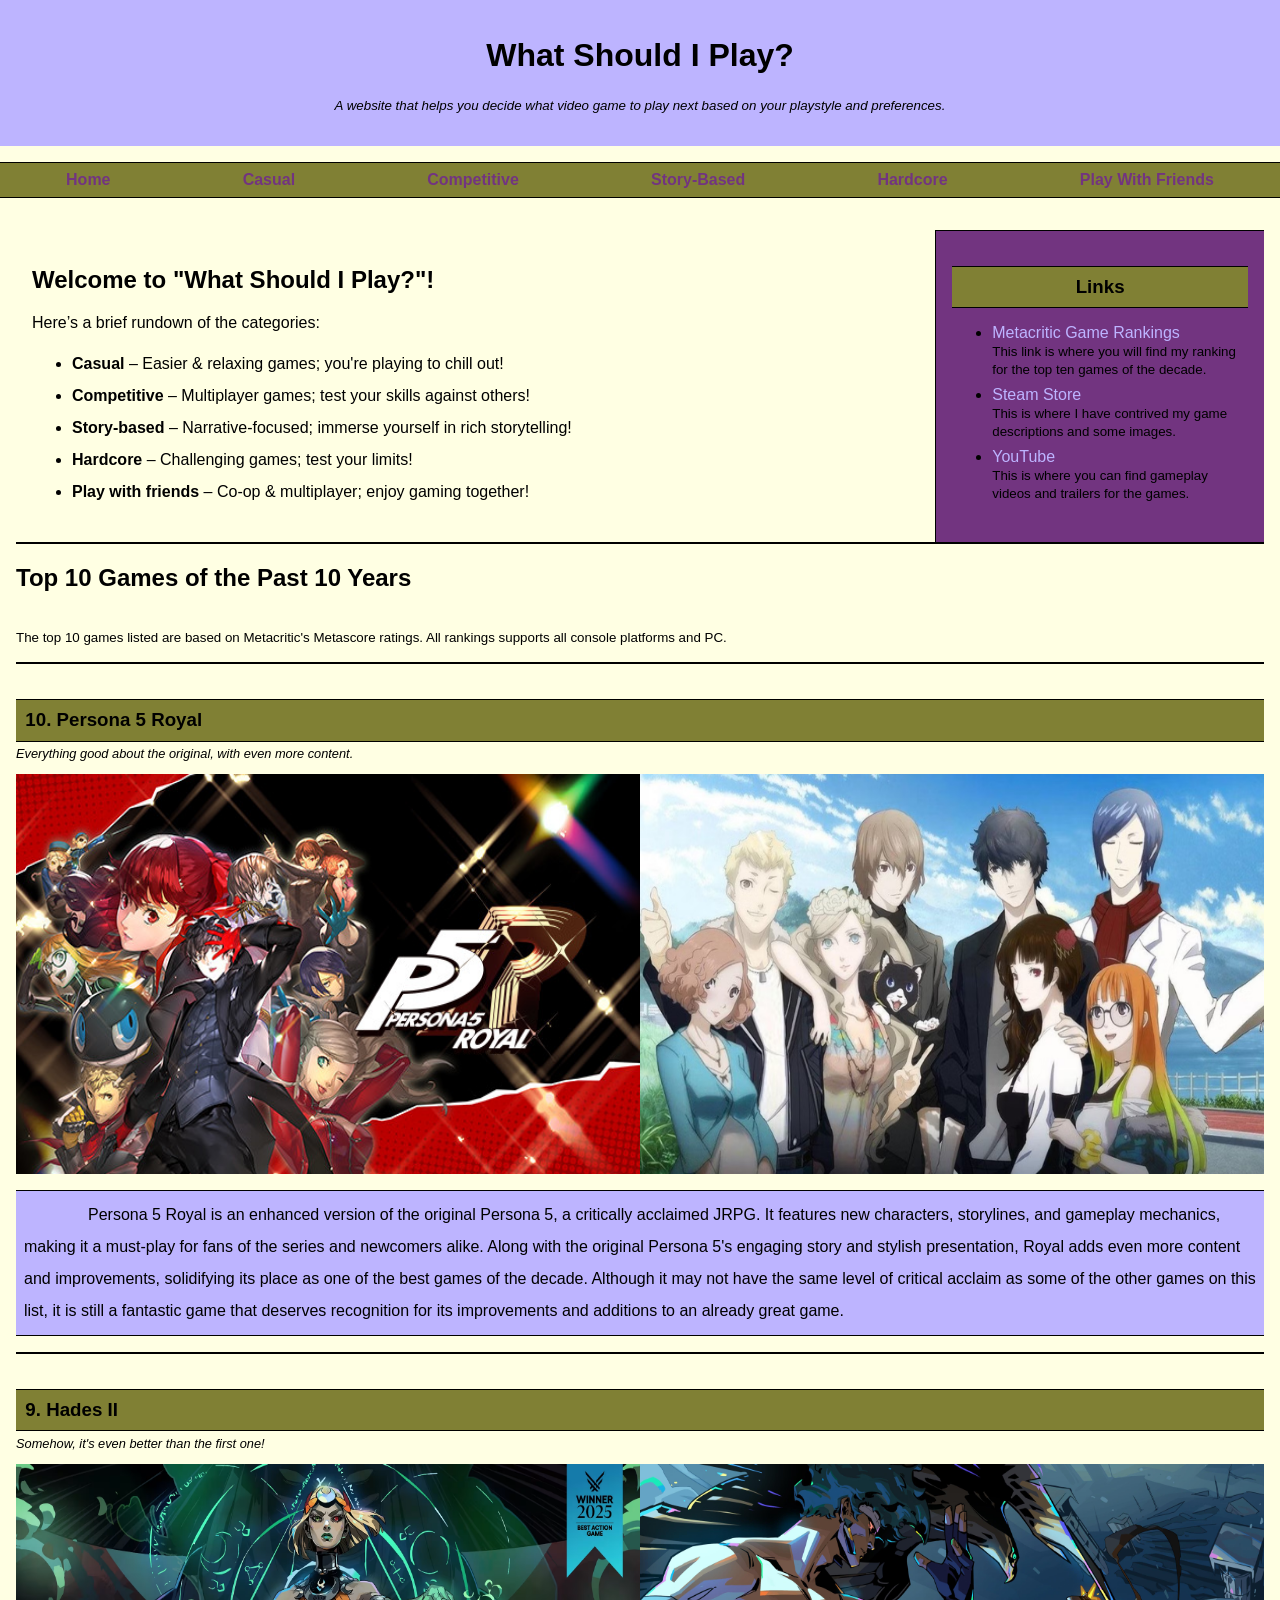
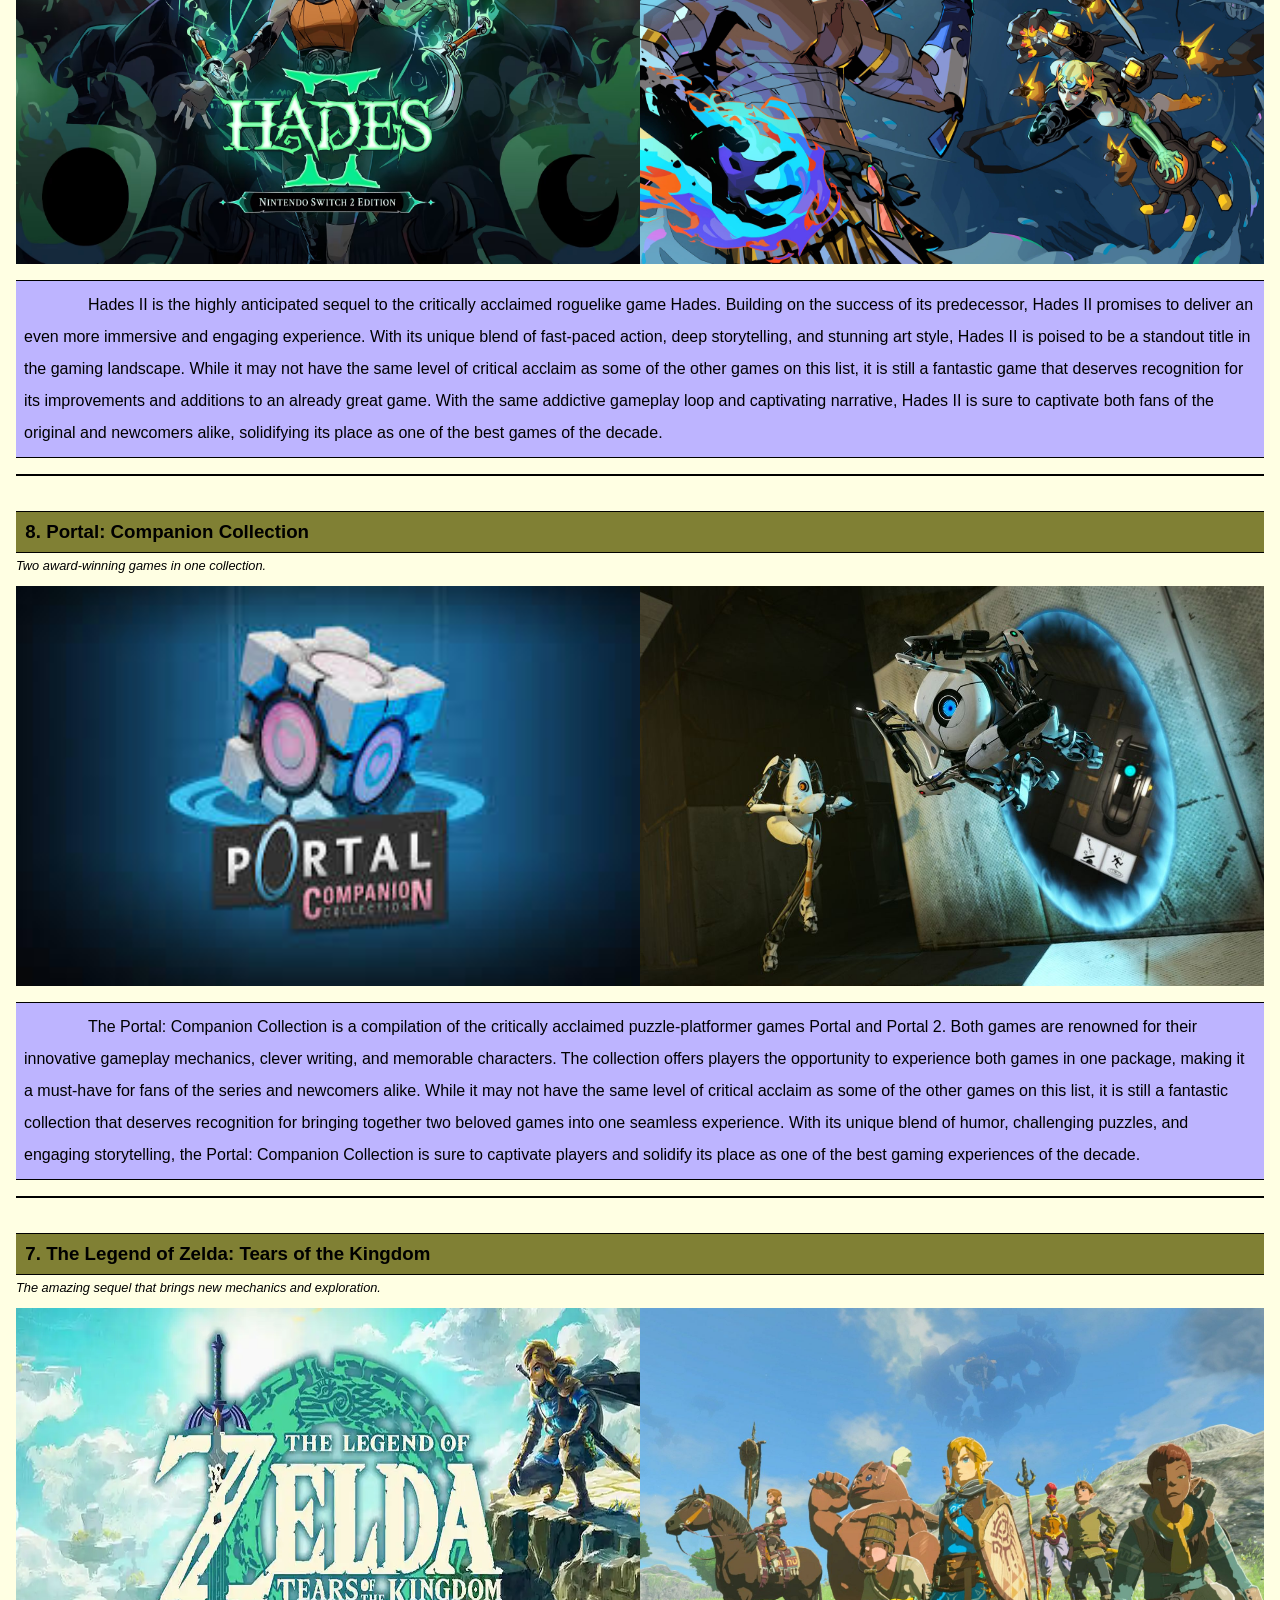
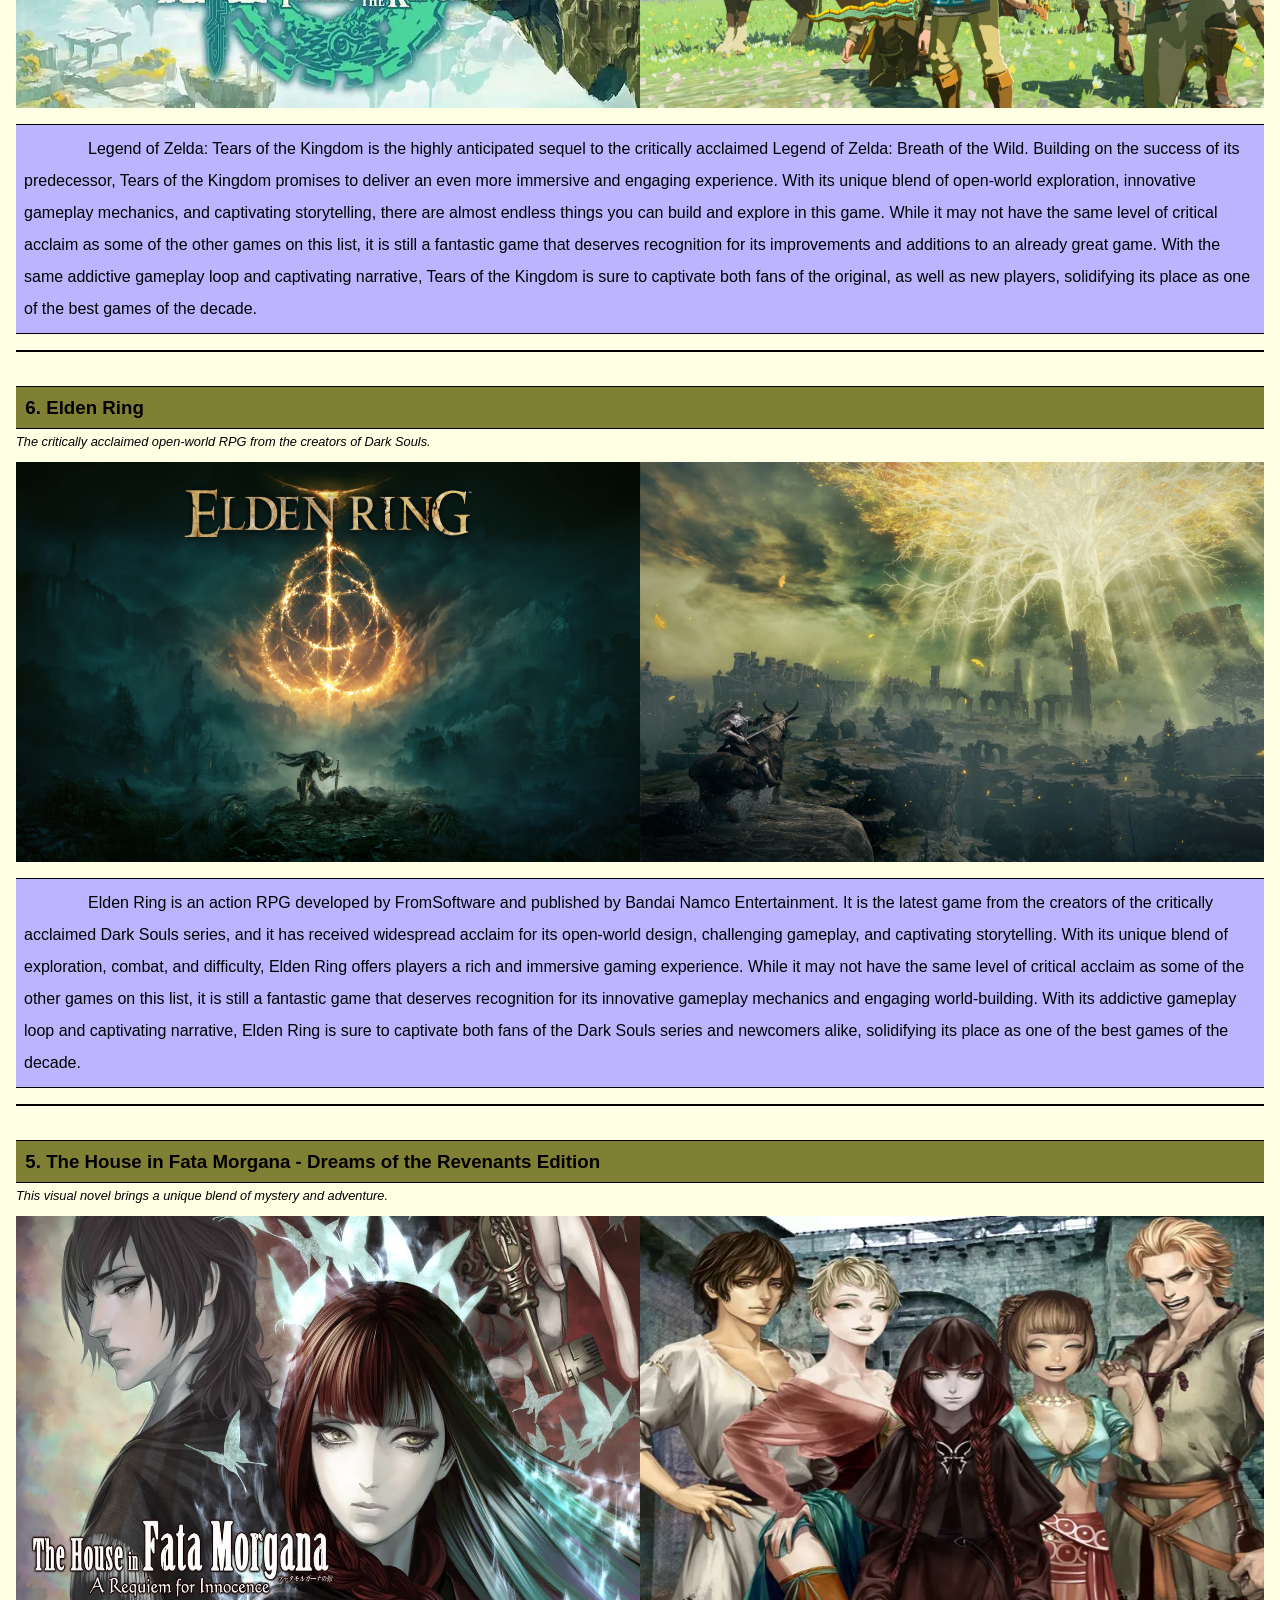
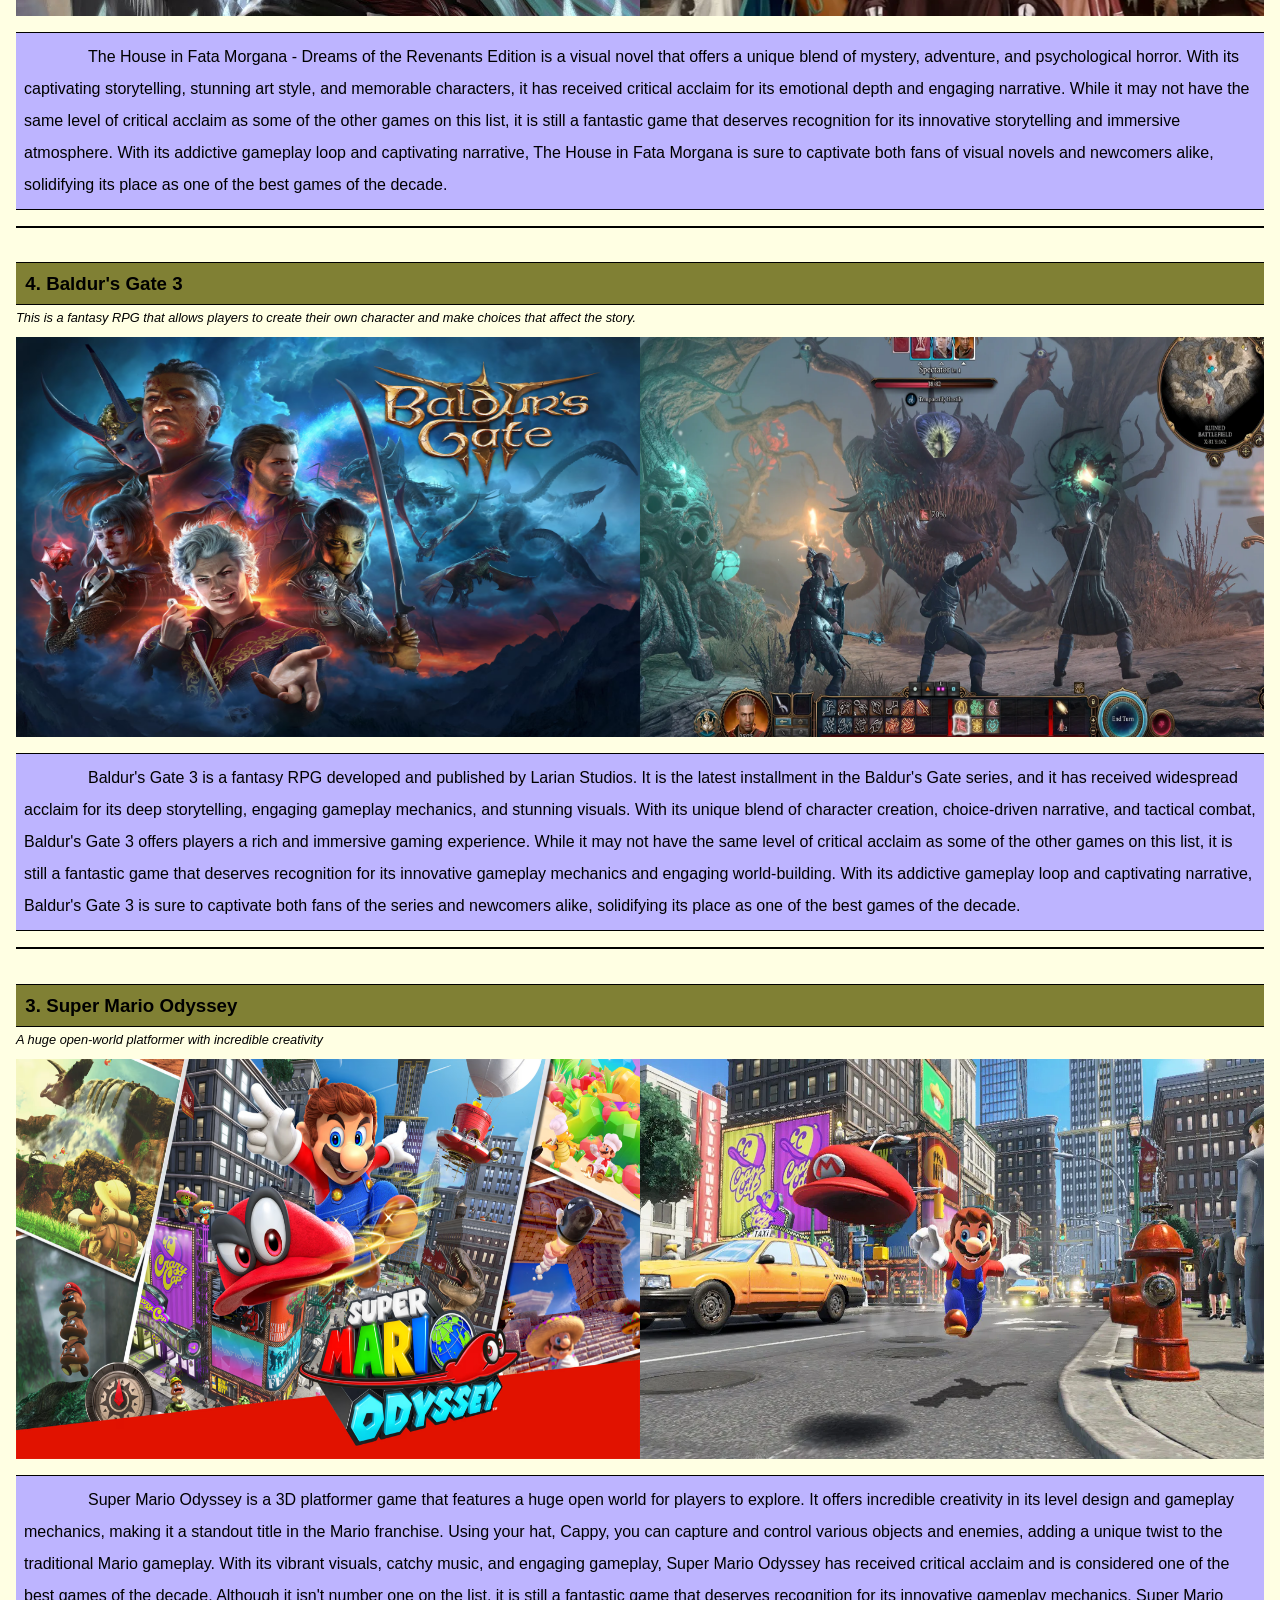
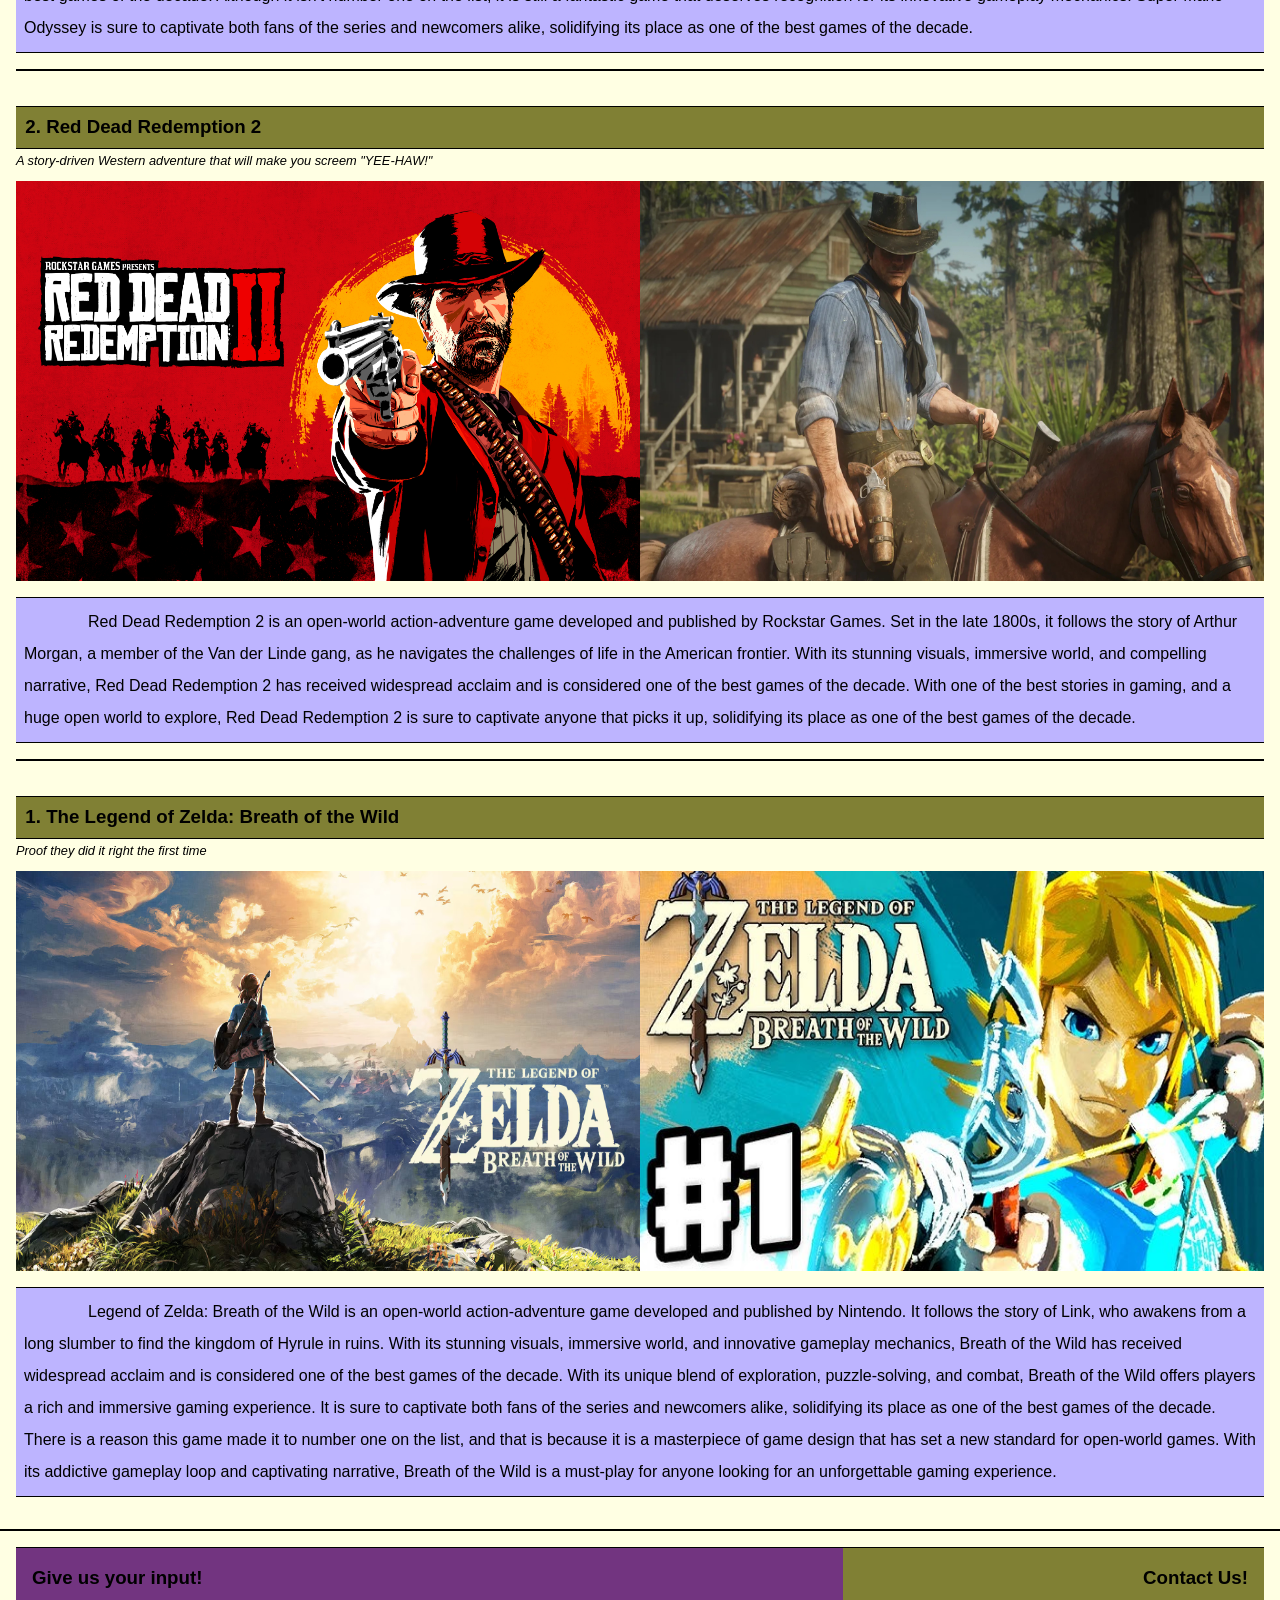
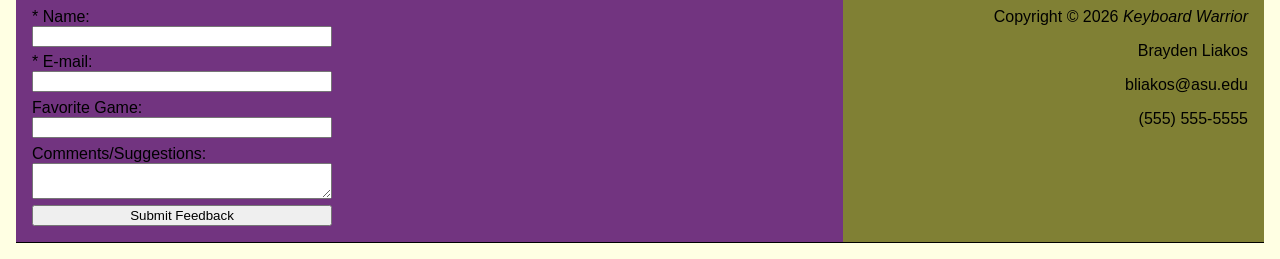
==== bliakos-Project/index.html @ 17a3fbd6 "new repository moving my folders into their own respective repositories" ====
<!doctype html>
<html lang="en">
  <head>
    <meta charset="UTF-8" />
    <title>What Should I Play?</title>
    <link rel="stylesheet" href="styles.css" />
  </head>

  <body>
    <header>
      <h1>What Should I Play?</h1>
      <p>
        <i
          ><small>
            A website that helps you decide what video game to play next based
            on your playstyle and preferences.
          </small></i
        >
      </p>
    </header>

    <nav>
      <ul>
        <li><a href="index.html">Home</a></li>
        <li><a href="casual.html">Casual</a></li>
        <li><a href="competitive.html">Competitive</a></li>
        <li><a href="story-based.html">Story-Based</a></li>
        <li><a href="hardcore.html">Hardcore</a></li>
        <li><a href="playwithfriends.html">Play With Friends</a></li>
      </ul>
    </nav>

    <div class="all">
      <div class="container">
        <!-- MAIN CONTENT -->
        <main>
          <div class="intro">
            <h2>Welcome to "What Should I Play?"!</h2>

            <p>Here’s a brief rundown of the categories:</p>

            <ul>
              <li>
                <strong>Casual</strong> – Easier & relaxing games; you're
                playing to chill out!
              </li>
              <li>
                <strong>Competitive</strong> – Multiplayer games; test your
                skills against others!
              </li>
              <li>
                <strong>Story-based</strong> – Narrative-focused; immerse
                yourself in rich storytelling!
              </li>
              <li>
                <strong>Hardcore</strong> – Challenging games; test your limits!
              </li>
              <li>
                <strong>Play with friends</strong> – Co-op & multiplayer; enjoy
                gaming together!
              </li>
            </ul>
          </div>
        </main>

        <!-- SIDEBAR -->
        <aside>
          <h3>Links</h3>
          <ul>
            <li>
              <a
                href="https://www.metacritic.com/browse/game/?releaseYearMin=2016&releaseYearMax=2026"
                >Metacritic Game Rankings</a
              >
            </li>
            <p>
              <small>
                This link is where you will find my ranking for the top ten
                games of the decade.
              </small>
            </p>
            <li><a href="https://store.steampowered.com">Steam Store</a></li>
            <p>
              <small>
                This is where I have contrived my game descriptions and some
                images.
              </small>
            </p>
            <li><a href="https://www.youtube.com">YouTube</a></li>
            <p>
              <small>
                This is where you can find gameplay videos and trailers for the
                games.
              </small>
            </p>
          </ul>
        </aside>
      </div>

      <div class="container2">
        <h2>Top 10 Games of the Past 10 Years</h2>
        <p>
          <small
            >The top 10 games listed are based on Metacritic's Metascore
            ratings. All rankings supports all console platforms and PC.
          </small>
        </p>

        <div class="game-list">
          <div class="game-card">
            <h3>10. Persona 5 Royal</h3>
            <p class="caption">
              Everything good about the original, with even more content.
            </p>

            <div class="herocontainer">
              <div id="homehero10" class="hero"></div>
              <div id="homehero10-2" class="hero"></div>
            </div>

            <p class="description">
              Persona 5 Royal is an enhanced version of the original Persona 5,
              a critically acclaimed JRPG. It features new characters,
              storylines, and gameplay mechanics, making it a must-play for fans
              of the series and newcomers alike. Along with the original Persona
              5's engaging story and stylish presentation, Royal adds even more
              content and improvements, solidifying its place as one of the best
              games of the decade. Although it may not have the same level of
              critical acclaim as some of the other games on this list, it is
              still a fantastic game that deserves recognition for its
              improvements and additions to an already great game.
            </p>
          </div>

          <div class="game-card">
            <h3>9. Hades II</h3>
            <p class="caption">Somehow, it's even better than the first one!</p>

            <div class="herocontainer">
              <div id="homehero9" class="hero"></div>
              <div id="homehero9-2" class="hero"></div>
            </div>

            <p class="description">
              Hades II is the highly anticipated sequel to the critically
              acclaimed roguelike game Hades. Building on the success of its
              predecessor, Hades II promises to deliver an even more immersive
              and engaging experience. With its unique blend of fast-paced
              action, deep storytelling, and stunning art style, Hades II is
              poised to be a standout title in the gaming landscape. While it
              may not have the same level of critical acclaim as some of the
              other games on this list, it is still a fantastic game that
              deserves recognition for its improvements and additions to an
              already great game. With the same addictive gameplay loop and
              captivating narrative, Hades II is sure to captivate both fans of
              the original and newcomers alike, solidifying its place as one of
              the best games of the decade.
            </p>
          </div>

          <div class="game-card">
            <h3>8. Portal: Companion Collection</h3>
            <p class="caption">Two award-winning games in one collection.</p>

            <div class="herocontainer">
              <div id="homehero8" class="hero"></div>
              <div id="homehero8-2" class="hero"></div>
            </div>

            <p class="description">
              The Portal: Companion Collection is a compilation of the
              critically acclaimed puzzle-platformer games Portal and Portal 2.
              Both games are renowned for their innovative gameplay mechanics,
              clever writing, and memorable characters. The collection offers
              players the opportunity to experience both games in one package,
              making it a must-have for fans of the series and newcomers alike.
              While it may not have the same level of critical acclaim as some
              of the other games on this list, it is still a fantastic
              collection that deserves recognition for bringing together two
              beloved games into one seamless experience. With its unique blend
              of humor, challenging puzzles, and engaging storytelling, the
              Portal: Companion Collection is sure to captivate players and
              solidify its place as one of the best gaming experiences of the
              decade.
            </p>
          </div>

          <div class="game-card">
            <h3>7. The Legend of Zelda: Tears of the Kingdom</h3>
            <p class="caption">
              The amazing sequel that brings new mechanics and exploration.
            </p>

            <div class="herocontainer">
              <div id="homehero7" class="hero"></div>
              <div id="homehero7-2" class="hero"></div>
            </div>

            <p class="description">
              Legend of Zelda: Tears of the Kingdom is the highly anticipated
              sequel to the critically acclaimed Legend of Zelda: Breath of the
              Wild. Building on the success of its predecessor, Tears of the
              Kingdom promises to deliver an even more immersive and engaging
              experience. With its unique blend of open-world exploration,
              innovative gameplay mechanics, and captivating storytelling, there
              are almost endless things you can build and explore in this game.
              While it may not have the same level of critical acclaim as some
              of the other games on this list, it is still a fantastic game that
              deserves recognition for its improvements and additions to an
              already great game. With the same addictive gameplay loop and
              captivating narrative, Tears of the Kingdom is sure to captivate
              both fans of the original, as well as new players, solidifying its
              place as one of the best games of the decade.
            </p>
          </div>

          <div class="game-card">
            <h3>6. Elden Ring</h3>
            <p class="caption">
              The critically acclaimed open-world RPG from the creators of Dark
              Souls.
            </p>

            <div class="herocontainer">
              <div id="homehero6" class="hero"></div>
              <div id="homehero6-2" class="hero"></div>
            </div>

            <p class="description">
              Elden Ring is an action RPG developed by FromSoftware and
              published by Bandai Namco Entertainment. It is the latest game
              from the creators of the critically acclaimed Dark Souls series,
              and it has received widespread acclaim for its open-world design,
              challenging gameplay, and captivating storytelling. With its
              unique blend of exploration, combat, and difficulty, Elden Ring
              offers players a rich and immersive gaming experience. While it
              may not have the same level of critical acclaim as some of the
              other games on this list, it is still a fantastic game that
              deserves recognition for its innovative gameplay mechanics and
              engaging world-building. With its addictive gameplay loop and
              captivating narrative, Elden Ring is sure to captivate both fans
              of the Dark Souls series and newcomers alike, solidifying its
              place as one of the best games of the decade.
            </p>
          </div>

          <div class="game-card">
            <h3>
              5. The House in Fata Morgana - Dreams of the Revenants Edition
            </h3>
            <p class="caption">
              This visual novel brings a unique blend of mystery and adventure.
            </p>

            <div class="herocontainer">
              <div id="homehero5" class="hero"></div>
              <div id="homehero5-2" class="hero"></div>
            </div>

            <p class="description">
              The House in Fata Morgana - Dreams of the Revenants Edition is a
              visual novel that offers a unique blend of mystery, adventure, and
              psychological horror. With its captivating storytelling, stunning
              art style, and memorable characters, it has received critical
              acclaim for its emotional depth and engaging narrative. While it
              may not have the same level of critical acclaim as some of the
              other games on this list, it is still a fantastic game that
              deserves recognition for its innovative storytelling and immersive
              atmosphere. With its addictive gameplay loop and captivating
              narrative, The House in Fata Morgana is sure to captivate both
              fans of visual novels and newcomers alike, solidifying its place
              as one of the best games of the decade.
            </p>
          </div>

          <div class="game-card">
            <h3>4. Baldur's Gate 3</h3>
            <p class="caption">
              This is a fantasy RPG that allows players to create their own
              character and make choices that affect the story.
            </p>

            <div class="herocontainer">
              <div id="homehero4" class="hero"></div>
              <div id="homehero4-2" class="hero"></div>
            </div>

            <p class="description">
              Baldur's Gate 3 is a fantasy RPG developed and published by Larian
              Studios. It is the latest installment in the Baldur's Gate series,
              and it has received widespread acclaim for its deep storytelling,
              engaging gameplay mechanics, and stunning visuals. With its unique
              blend of character creation, choice-driven narrative, and tactical
              combat, Baldur's Gate 3 offers players a rich and immersive gaming
              experience. While it may not have the same level of critical
              acclaim as some of the other games on this list, it is still a
              fantastic game that deserves recognition for its innovative
              gameplay mechanics and engaging world-building. With its addictive
              gameplay loop and captivating narrative, Baldur's Gate 3 is sure
              to captivate both fans of the series and newcomers alike,
              solidifying its place as one of the best games of the decade.
            </p>
          </div>

          <div class="game-card">
            <h3>3. Super Mario Odyssey</h3>
            <p class="caption">
              A huge open-world platformer with incredible creativity
            </p>

            <div class="herocontainer">
              <div id="homehero3" class="hero"></div>
              <div id="homehero3-2" class="hero"></div>
            </div>

            <p class="description">
              Super Mario Odyssey is a 3D platformer game that features a huge
              open world for players to explore. It offers incredible creativity
              in its level design and gameplay mechanics, making it a standout
              title in the Mario franchise. Using your hat, Cappy, you can
              capture and control various objects and enemies, adding a unique
              twist to the traditional Mario gameplay. With its vibrant visuals,
              catchy music, and engaging gameplay, Super Mario Odyssey has
              received critical acclaim and is considered one of the best games
              of the decade. Although it isn't number one on the list, it is
              still a fantastic game that deserves recognition for its
              innovative gameplay mechanics. Super Mario Odyssey is sure to
              captivate both fans of the series and newcomers alike, solidifying
              its place as one of the best games of the decade.
            </p>
          </div>

          <div class="game-card">
            <h3>2. Red Dead Redemption 2</h3>
            <p class="caption">
              A story-driven Western adventure that will make you screem
              "YEE-HAW!"
            </p>

            <div class="herocontainer">
              <div id="homehero2" class="hero"></div>
              <div id="homehero2-2" class="hero"></div>
            </div>

            <p class="description">
              Red Dead Redemption 2 is an open-world action-adventure game
              developed and published by Rockstar Games. Set in the late 1800s,
              it follows the story of Arthur Morgan, a member of the Van der
              Linde gang, as he navigates the challenges of life in the American
              frontier. With its stunning visuals, immersive world, and
              compelling narrative, Red Dead Redemption 2 has received
              widespread acclaim and is considered one of the best games of the
              decade. With one of the best stories in gaming, and a huge open
              world to explore, Red Dead Redemption 2 is sure to captivate
              anyone that picks it up, solidifying its place as one of the best
              games of the decade.
            </p>
          </div>

          <div class="game-card">
            <h3>1. The Legend of Zelda: Breath of the Wild</h3>
            <p class="caption">Proof they did it right the first time</p>

            <div class="herocontainer">
              <div id="homehero1" class="hero"></div>
              <div id="homehero1-2" class="hero"></div>
            </div>

            <p class="description">
              Legend of Zelda: Breath of the Wild is an open-world
              action-adventure game developed and published by Nintendo. It
              follows the story of Link, who awakens from a long slumber to find
              the kingdom of Hyrule in ruins. With its stunning visuals,
              immersive world, and innovative gameplay mechanics, Breath of the
              Wild has received widespread acclaim and is considered one of the
              best games of the decade. With its unique blend of exploration,
              puzzle-solving, and combat, Breath of the Wild offers players a
              rich and immersive gaming experience. It is sure to captivate both
              fans of the series and newcomers alike, solidifying its place as
              one of the best games of the decade. There is a reason this game
              made it to number one on the list, and that is because it is a
              masterpiece of game design that has set a new standard for
              open-world games. With its addictive gameplay loop and captivating
              narrative, Breath of the Wild is a must-play for anyone looking
              for an unforgettable gaming experience.
            </p>
          </div>
        </div>
      </div>
    </div>

    <footer>
      <div class="footer-container">
        <!-- LEFT: FORM -->
        <div class="footer-form">
          <h3>Give us your input!</h3>

          <form>
            <label for="name">* Name:</label>
            <input type="text" id="name" required />

            <label for="email">* E-mail:</label>
            <input type="email" id="email" />

            <label for="favorite">Favorite Game:</label>
            <input type="text" id="favorite" />

            <label for="comments">Comments/Suggestions:</label>
            <textarea id="comments"></textarea>

            <button type="submit">Submit Feedback</button>
          </form>
        </div>

        <!-- RIGHT: CONTACT -->
        <div class="footer-contact">
          <h3>Contact Us!</h3>
          <p>Copyright © 2026 <i>Keyboard Warrior</i></p>
          <p>Brayden Liakos</p>
          <p>bliakos@asu.edu</p>
          <p>(555) 555-5555</p>
        </div>
      </div>
    </footer>
  </body>
</html>
---- bliakos-Project/styles.css ----
body {
  font-family: Arial, sans-serif;
  margin: 0;
  background-color: #ffffe3;
}

/* HEADER */
header {
  padding: 1em;
  text-align: center;
  background-color: #bdb4ff;
}

.all {
  padding: 1em;
}

.all h3 {
  background-color: #808034;
  padding: 0.5em;
  margin-bottom: 0.25em;
  border-top: 1px solid black;
  border-bottom: 1px solid black;
}

.intro ul {
  line-height: 2;
}

.description {
  background-color: #bdb4ff;
  padding: 0.5em;
  border-top: 1px solid black;
  border-bottom: 1px solid black;
  line-height: 2;
  text-indent: 4em;
}

.caption {
  font-style: italic;
  margin: 0;
  font-size: 0.8em;
  padding-bottom: 1em;
}

/* NAV BAR */
nav ul {
  display: flex;
  justify-content: space-around;
  list-style: none;
  padding: 0;
  border-top: 1px solid black;
  border-bottom: 1px solid black;
  background-color: #808034;
}

nav {
  font-weight: bold;
}

nav a {
  text-decoration: none;
}

nav li {
  padding: 0.5em;
}

nav a:link {
  color: #723480;
}

nav a:visited {
  color: #bdb4ff;
}

nav a:hover {
  color: #ffffe3;
}

/* MAIN LAYOUT */
.container {
  display: flex;
  align-items: flex-start;
}

.container2 {
  display: flex;
  flex-direction: column;
  border-top: 2px solid black;
}

/* MAIN CONTENT */
main {
  flex: 3;
  padding: 1em;
}

/* SIDEBAR */
aside {
  flex: 1;
  padding: 1em;
  border-left: 1px solid black;
  border-top: 1px solid black;
  background-color: #723480;
}

aside h3 {
  text-align: center;
}

aside p {
  margin: 0;
  padding-bottom: 0.5em;
}

aside a {
  text-decoration: none;
}

aside a:link,
aside a:visited {
  color: #bdb4ff;
}

aside a:hover {
  color: #808034;
}

/* GAME CARD */
.game-card {
  border-top: 2px solid black;
  padding-top: 1em;
}

.media {
  background-color: #723480;
  height: 400px;
  border: 1px solid black;
  margin: 1em 0;
  display: flex;
  background-size: 100% 100%;
  background-repeat: no-repeat;
}

.herocontainer {
  display: flex;
}

#homehero1 {
  background-image: url(BotW.jpg);
  height: 400px;
  background-size: 100% 100%;
  flex: 1;
  background-repeat: no-repeat;
}

#homehero1-2 {
  background-image: url(BotW2.jpg);
  height: 400px;
  background-size: 100% 100%;
    flex: 1;
  background-repeat: no-repeat;
}

#homehero2 {
  background-image: url(rdr2.jpg);
  height: 400px;
  background-size: 100% 100%;
  flex: 1;
  background-repeat: no-repeat;
}

#homehero2-2 {
  background-image: url(rdr22.jpg);
  height: 400px;
  background-size: 100% 100%;
  flex: 1;
  background-repeat: no-repeat;
}

#homehero3 {
  background-image: url(odyssey.jpg);
  height: 400px;
  background-size: 100% 100%;
  flex: 1;
  background-repeat: no-repeat;
}

#homehero3-2 {
  background-image: url(odyssey2.jpg);
  height: 400px;
  background-size: 100% 100%;
  flex: 1;
  background-repeat: no-repeat;
}

#homehero4 {
  background-image: url(baldursgate.jpg);
  height: 400px;
  background-size: 100% 100%;
  flex: 1;
  background-repeat: no-repeat;
}

#homehero4-2 {
  background-image: url(baldursgate2.jpg);
  height: 400px;
  background-size: 100% 100%;
  flex: 1;
  background-repeat: no-repeat;
}

#homehero5 {
  background-image: url(fatamorgana.jpg);
  height: 400px;
  background-size: 100% 100%;
  flex: 1;
  background-repeat: no-repeat;
}

#homehero5-2 {
  background-image: url(fatamorgana2.jpg);
  height: 400px;
  background-size: 100% 100%;
  flex: 1;
  background-repeat: no-repeat;
}

#homehero6 {
  background-image: url(eldenring.jpg);
  height: 400px;
  background-size: 100% 100%;
  flex: 1;
  background-repeat: no-repeat;
}

#homehero6-2 {
  background-image: url(eldenring2.jpg);
  height: 400px;
  background-size: 100% 100%;
  flex: 1;
  background-repeat: no-repeat;
}

#homehero7 {
  background-image: url(tears.jpg);
  height: 400px;
  background-size: 100% 100%;
  flex: 1;
  background-repeat: no-repeat;
}

#homehero7-2 {
  background-image: url(tears2.jpg);
  height: 400px;
  background-size: 100% 100%;
  flex: 1;
  background-repeat: no-repeat;
}

#homehero8 {
  background-image: url(portal.jpg);
  height: 400px;
  background-size: 100% 100%;
  flex: 1;
  background-repeat: no-repeat;
}

#homehero8-2 {
  background-image: url(portal2.jpg);
  height: 400px;
  background-size: 100% 100%;
  flex: 1;
  background-repeat: no-repeat;
}

#homehero9 {
  background-image: url(hades2.jpg);
  height: 400px;
  background-size: 100% 100%;
  flex: 1;
  background-repeat: no-repeat;
}

#homehero9-2 {
  background-image: url(hades22.jpg);
  height: 400px;
  background-size: 100% 100%;
  flex: 1;
  background-repeat: no-repeat;
}

#homehero10 {
  background-image: url(p5r.jpg);
  height: 400px;
  background-size: 100% 100%;
  flex: 1;
  background-repeat: no-repeat;
}

#homehero10-2 {
  background-image: url(p5r2.jpg);
  height: 400px;
  background-size: 100% 100%;
  flex: 1;
  background-repeat: no-repeat;
}

/* FORM */
.feedback {
  border-top: 2px solid black;
  padding: 1em;
}

form {
  display: flex;
  flex-direction: column;
  max-width: 400px;
}

input,
textarea {
  margin-bottom: 0.5em;
}

/* FOOTER */
footer {
  border-top: 2px solid black;
  padding: 1em;
}

/* side-by-side layout */
.footer-container {
  display: flex;
  justify-content: space-between;
  gap: 0;
  border-top: 1px solid black;
  border-bottom: 1px solid black;
}

/* form side */
.footer-form {
  flex: 2;
  background-color: #723480;
  padding-left: 1em;
  padding-bottom: 1em;
}

.footer-form form {
  display: flex;
  flex-direction: column;
  max-width: 300px;
}

/* contact side */
.footer-contact {
  flex: 1;
  text-align: right;
  background-color: #808034;
  padding-right: 1em;
}

/* spacing */
input,
textarea {
  margin-bottom: 0.5em;
}
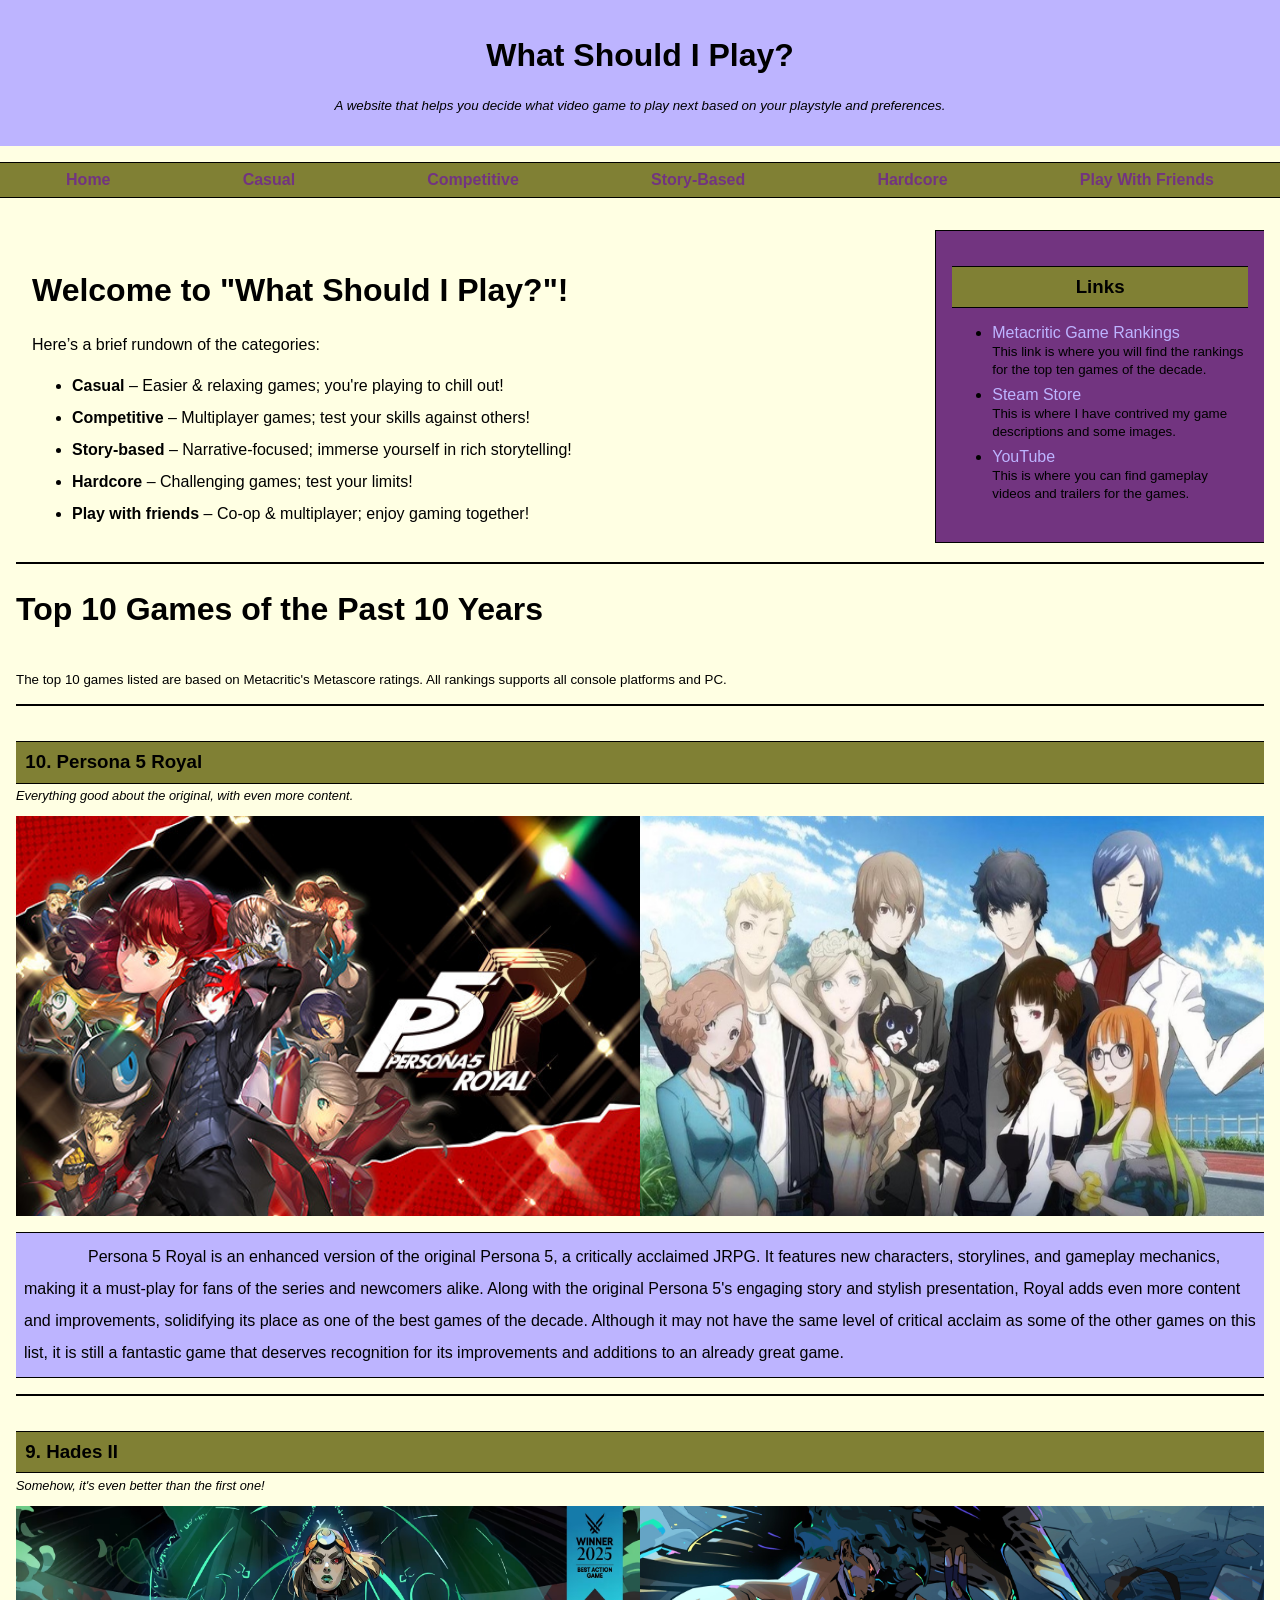
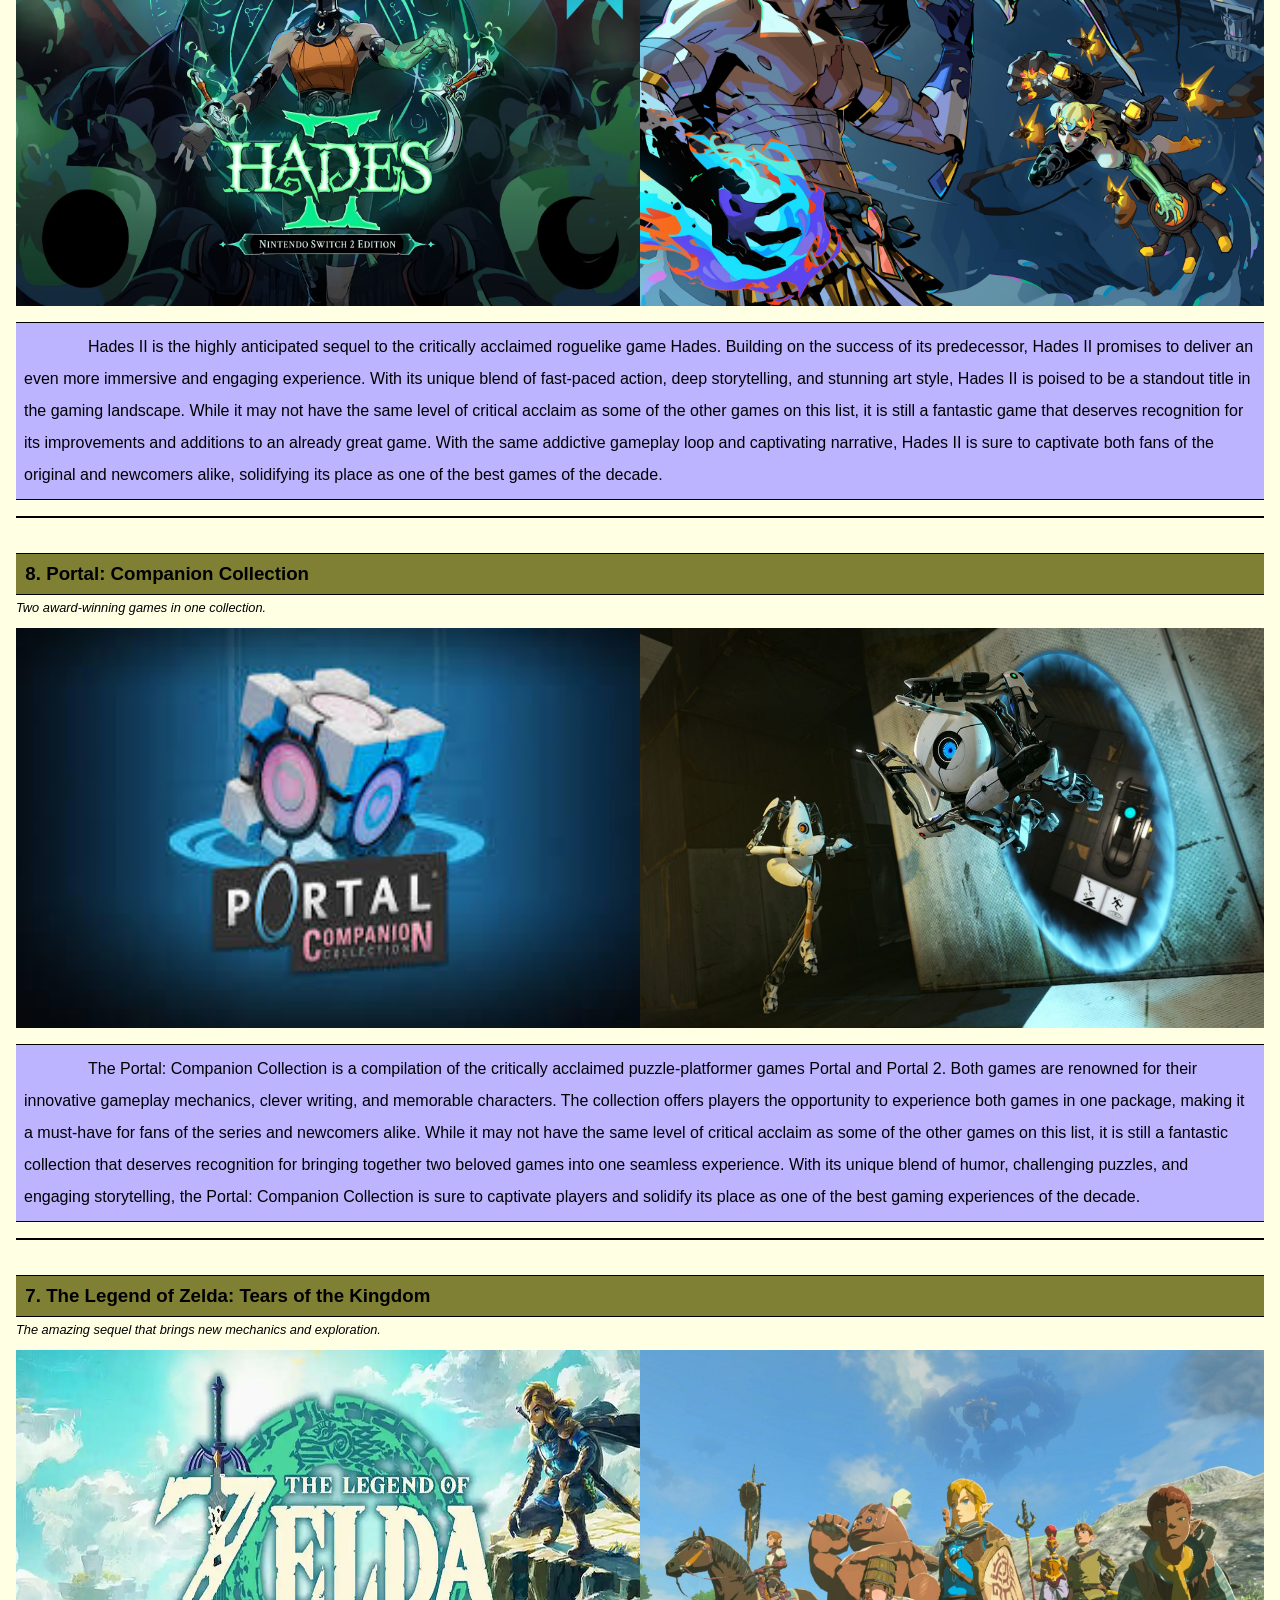
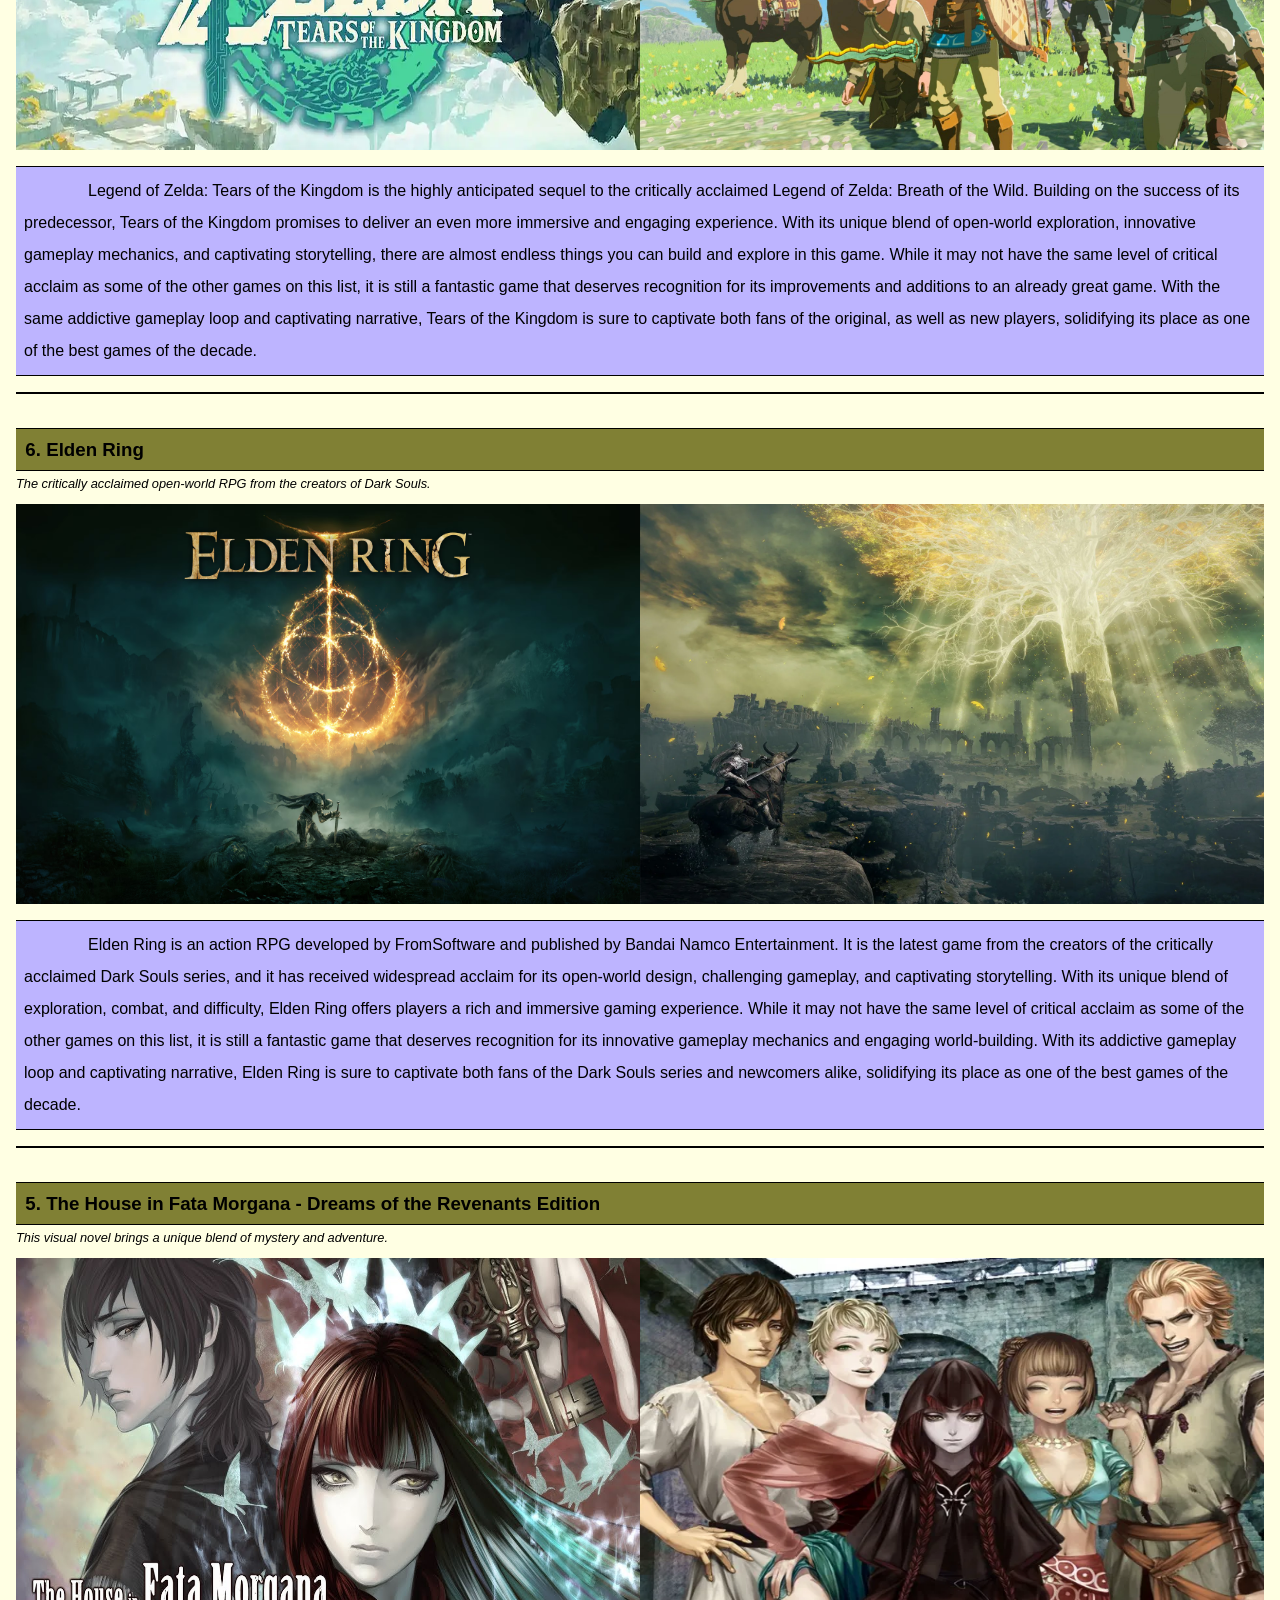
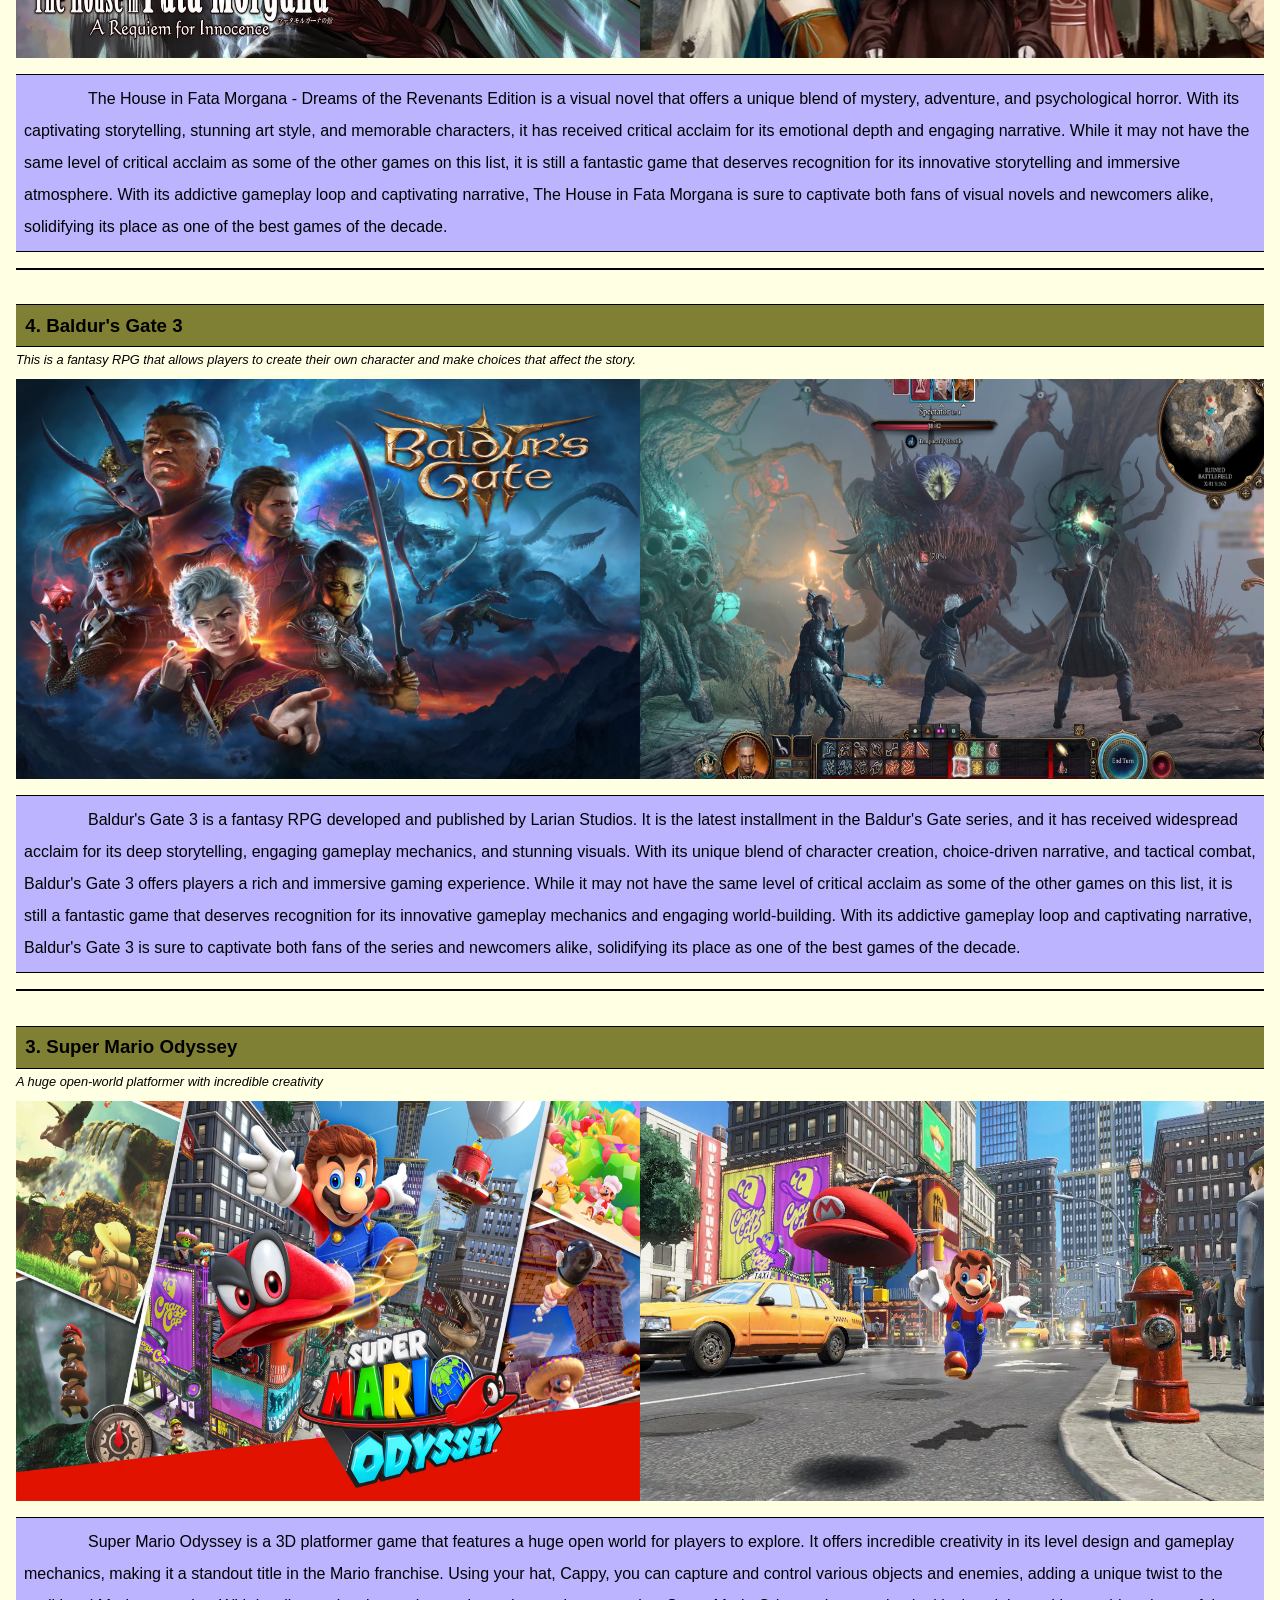
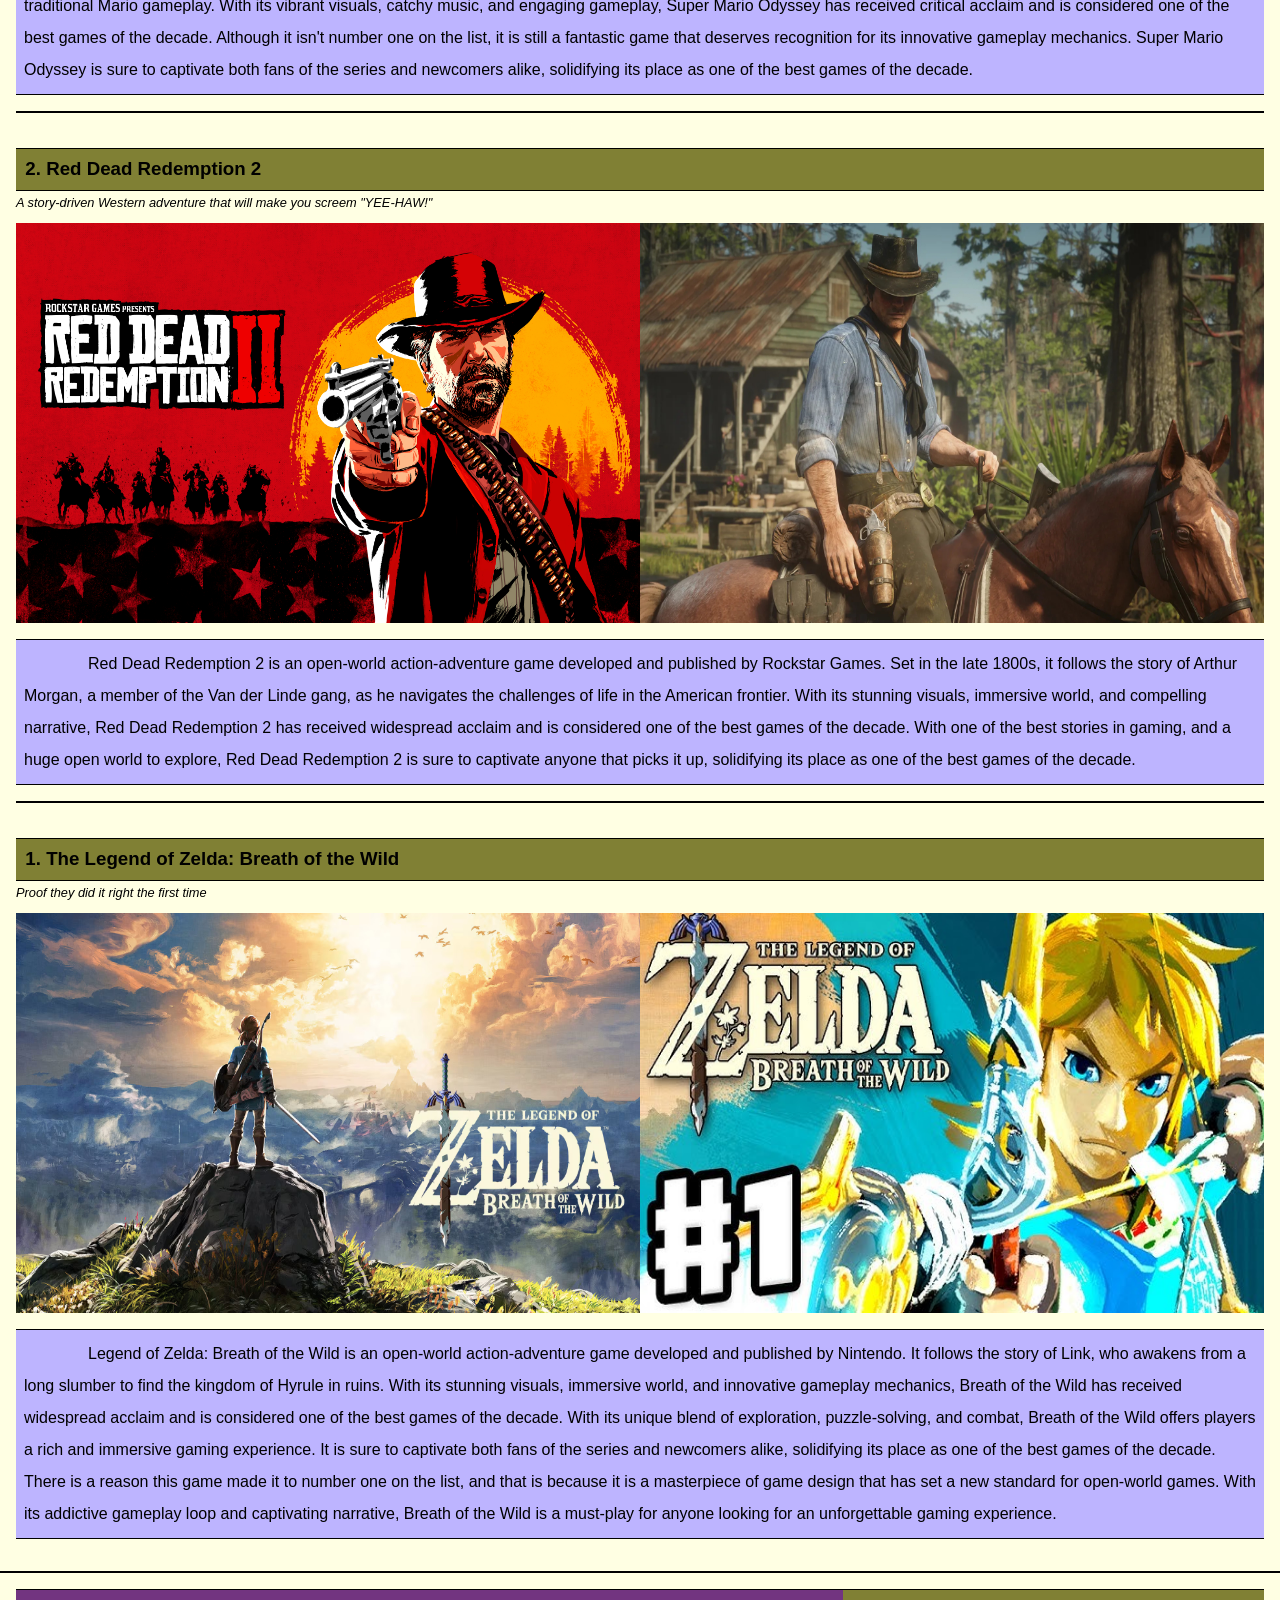
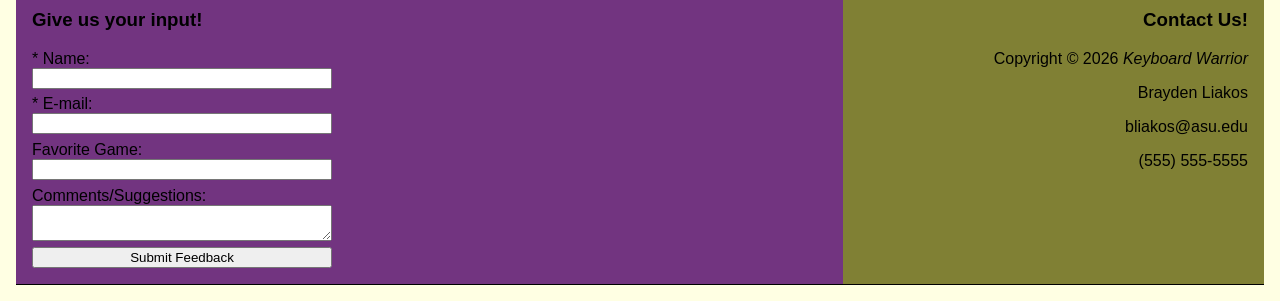
==== commit a1fab041: "wording" ====
--- a/bliakos-Project/index.html
+++ b/bliakos-Project/index.html
@@ -75,7 +75,7 @@
             </li>
             <p>
               <small>
-                This link is where you will find my ranking for the top ten
+                This link is where you will find the rankings for the top ten
                 games of the decade.
               </small>
             </p>
--- a/bliakos-Project/styles.css
+++ b/bliakos-Project/styles.css
@@ -21,6 +21,19 @@
   margin-bottom: 0.25em;
   border-top: 1px solid black;
   border-bottom: 1px solid black;
+}
+
+h2 {
+  font-size: 2em;
+}
+
+.casualintro p,
+.compintro p,
+.storyintro p,
+.hardcoreintro p,
+.friendsintro p {
+  line-height: 2;
+  text-indent: 4em;
 }
 
 .intro ul {
@@ -102,6 +115,7 @@
   padding: 1em;
   border-left: 1px solid black;
   border-top: 1px solid black;
+  border-bottom: 1px solid black;
   background-color: #723480;
 }
 
@@ -159,7 +173,7 @@
   background-image: url(BotW2.jpg);
   height: 400px;
   background-size: 100% 100%;
-    flex: 1;
+  flex: 1;
   background-repeat: no-repeat;
 }
 
@@ -301,6 +315,326 @@
 
 #homehero10-2 {
   background-image: url(p5r2.jpg);
+  height: 400px;
+  background-size: 100% 100%;
+  flex: 1;
+  background-repeat: no-repeat;
+}
+
+#casualhero1 {
+  background-image: url();
+  height: 400px;
+  background-size: 100% 100%;
+  flex: 1;
+  background-repeat: no-repeat;
+}
+
+#casualhero1-2 {
+  background-image: url();
+  height: 400px;
+  background-size: 100% 100%;
+  flex: 1;
+  background-repeat: no-repeat;
+}
+
+#casualhero2 {
+  background-image: url();
+  height: 400px;
+  background-size: 100% 100%;
+  flex: 1;
+  background-repeat: no-repeat;
+}
+
+#casualhero2-2 {
+  background-image: url();
+  height: 400px;
+  background-size: 100% 100%;
+  flex: 1;
+  background-repeat: no-repeat;
+}
+
+#casualhero3 {
+  background-image: url();
+  height: 400px;
+  background-size: 100% 100%;
+  flex: 1;
+  background-repeat: no-repeat;
+}
+
+#casualhero3-2 {
+  background-image: url();
+  height: 400px;
+  background-size: 100% 100%;
+  flex: 1;
+  background-repeat: no-repeat;
+}
+
+#casualhero4 {
+  background-image: url();
+  height: 400px;
+  background-size: 100% 100%;
+  flex: 1;
+  background-repeat: no-repeat;
+}
+
+#casualhero4-2 {
+  background-image: url();
+  height: 400px;
+  background-size: 100% 100%;
+  flex: 1;
+  background-repeat: no-repeat;
+}
+
+#casualhero5 {
+  background-image: url();
+  height: 400px;
+  background-size: 100% 100%;
+  flex: 1;
+  background-repeat: no-repeat;
+}
+
+#casualhero5-2 {
+  background-image: url();
+  height: 400px;
+  background-size: 100% 100%;
+  flex: 1;
+  background-repeat: no-repeat;
+}
+
+#casualhero6 {
+  background-image: url();
+  height: 400px;
+  background-size: 100% 100%;
+  flex: 1;
+  background-repeat: no-repeat;
+}
+
+#casualhero6-2 {
+  background-image: url();
+  height: 400px;
+  background-size: 100% 100%;
+  flex: 1;
+  background-repeat: no-repeat;
+}
+
+#casualhero7 {
+  background-image: url();
+  height: 400px;
+  background-size: 100% 100%;
+  flex: 1;
+  background-repeat: no-repeat;
+}
+
+#casualhero7-2 {
+  background-image: url();
+  height: 400px;
+  background-size: 100% 100%;
+  flex: 1;
+  background-repeat: no-repeat;
+}
+
+#casualhero8 {
+  background-image: url();
+  height: 400px;
+  background-size: 100% 100%;
+  flex: 1;
+  background-repeat: no-repeat;
+}
+
+#casualhero8-2 {
+  background-image: url();
+  height: 400px;
+  background-size: 100% 100%;
+  flex: 1;
+  background-repeat: no-repeat;
+}
+
+#casualhero9 {
+  background-image: url();
+  height: 400px;
+  background-size: 100% 100%;
+  flex: 1;
+  background-repeat: no-repeat;
+}
+
+#casualhero9-2 {
+  background-image: url();
+  height: 400px;
+  background-size: 100% 100%;
+  flex: 1;
+  background-repeat: no-repeat;
+}
+
+#casualhero10 {
+  background-image: url();
+  height: 400px;
+  background-size: 100% 100%;
+  flex: 1;
+  background-repeat: no-repeat;
+}
+
+#casualhero10-2 {
+  background-image: url();
+  height: 400px;
+  background-size: 100% 100%;
+  flex: 1;
+  background-repeat: no-repeat;
+}
+
+#comphero1 {
+  background-image: url();
+  height: 400px;
+  background-size: 100% 100%;
+  flex: 1;
+  background-repeat: no-repeat;
+}
+
+#comphero1-2 {
+  background-image: url();
+  height: 400px;
+  background-size: 100% 100%;
+  flex: 1;
+  background-repeat: no-repeat;
+}
+
+#comphero2 {
+  background-image: url();
+  height: 400px;
+  background-size: 100% 100%;
+  flex: 1;
+  background-repeat: no-repeat;
+}
+
+#comphero2-2 {
+  background-image: url();
+  height: 400px;
+  background-size: 100% 100%;
+  flex: 1;
+  background-repeat: no-repeat;
+}
+
+#comphero3 {
+  background-image: url();
+  height: 400px;
+  background-size: 100% 100%;
+  flex: 1;
+  background-repeat: no-repeat;
+}
+
+#comphero3-2 {
+  background-image: url();
+  height: 400px;
+  background-size: 100% 100%;
+  flex: 1;
+  background-repeat: no-repeat;
+}
+
+#comphero4 {
+  background-image: url();
+  height: 400px;
+  background-size: 100% 100%;
+  flex: 1;
+  background-repeat: no-repeat;
+}
+
+#comphero4-2 {
+  background-image: url();
+  height: 400px;
+  background-size: 100% 100%;
+  flex: 1;
+  background-repeat: no-repeat;
+}
+
+#comphero5 {
+  background-image: url();
+  height: 400px;
+  background-size: 100% 100%;
+  flex: 1;
+  background-repeat: no-repeat;
+}
+
+#comphero5-2 {
+  background-image: url();
+  height: 400px;
+  background-size: 100% 100%;
+  flex: 1;
+  background-repeat: no-repeat;
+}
+
+#comphero6 {
+  background-image: url();
+  height: 400px;
+  background-size: 100% 100%;
+  flex: 1;
+  background-repeat: no-repeat;
+}
+
+#comphero6-2 {
+  background-image: url();
+  height: 400px;
+  background-size: 100% 100%;
+  flex: 1;
+  background-repeat: no-repeat;
+}
+
+#comphero7 {
+  background-image: url();
+  height: 400px;
+  background-size: 100% 100%;
+  flex: 1;
+  background-repeat: no-repeat;
+}
+
+#comphero7-2 {
+  background-image: url();
+  height: 400px;
+  background-size: 100% 100%;
+  flex: 1;
+  background-repeat: no-repeat;
+}
+
+#comphero8 {
+  background-image: url();
+  height: 400px;
+  background-size: 100% 100%;
+  flex: 1;
+  background-repeat: no-repeat;
+}
+
+#comphero8-2 {
+  background-image: url();
+  height: 400px;
+  background-size: 100% 100%;
+  flex: 1;
+  background-repeat: no-repeat;
+}
+
+#comphero9 {
+  background-image: url();
+  height: 400px;
+  background-size: 100% 100%;
+  flex: 1;
+  background-repeat: no-repeat;
+}
+
+#comphero9-2 {
+  background-image: url();
+  height: 400px;
+  background-size: 100% 100%;
+  flex: 1;
+  background-repeat: no-repeat;
+}
+
+#comphero10 {
+  background-image: url();
+  height: 400px;
+  background-size: 100% 100%;
+  flex: 1;
+  background-repeat: no-repeat;
+}
+
+#comphero10-2 {
+  background-image: url();
   height: 400px;
   background-size: 100% 100%;
   flex: 1;
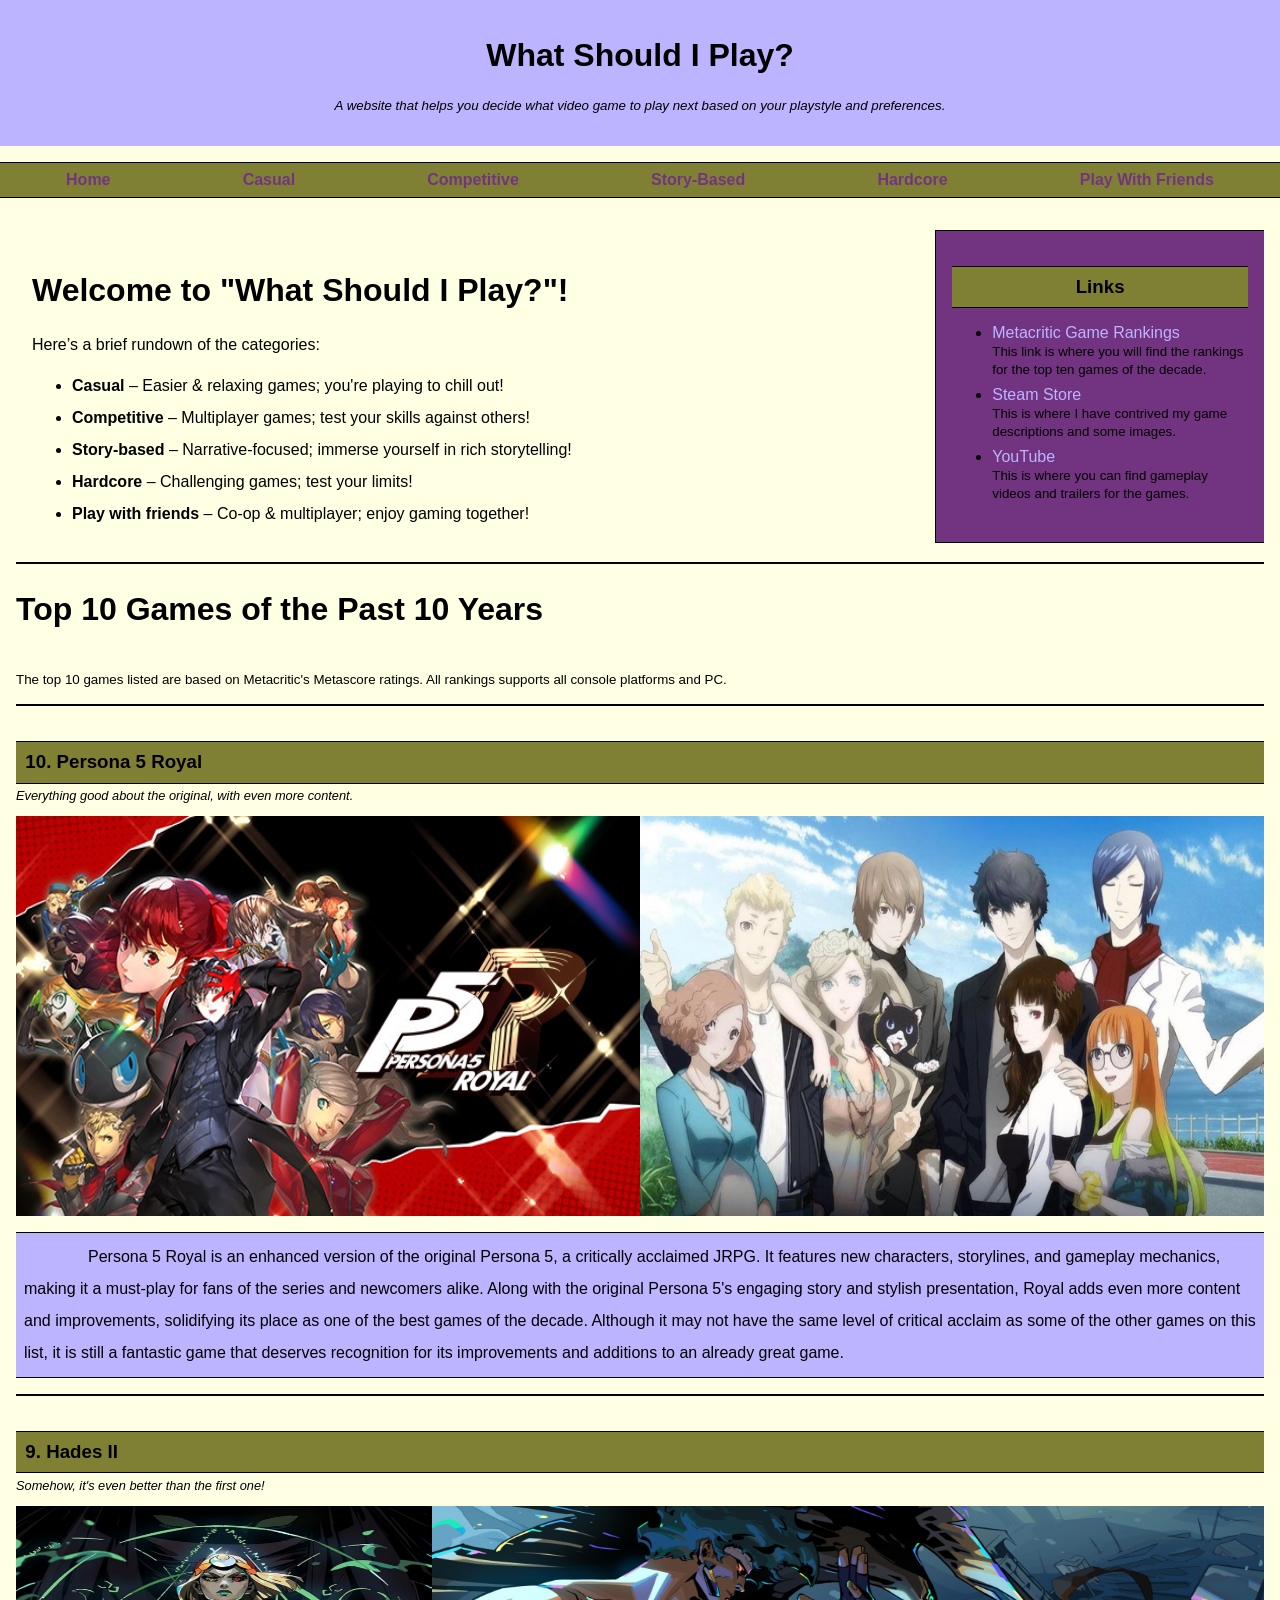
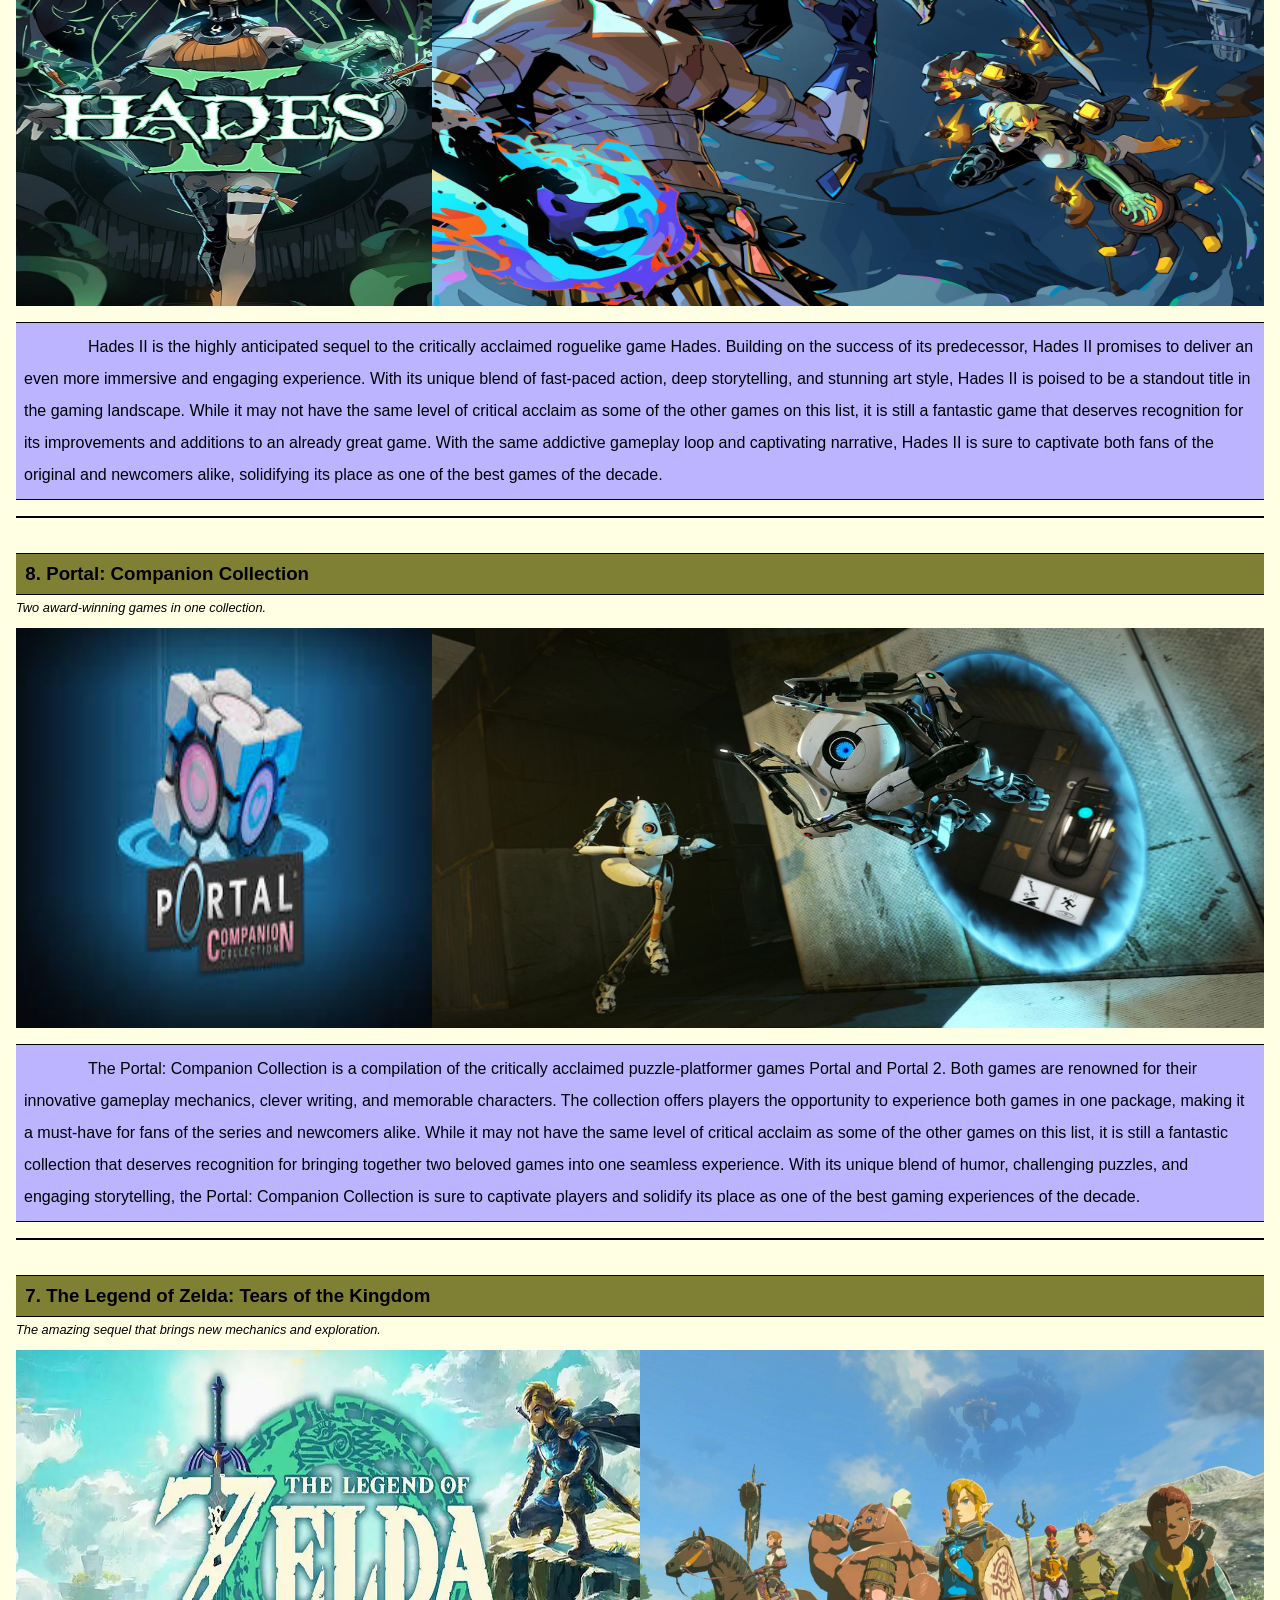
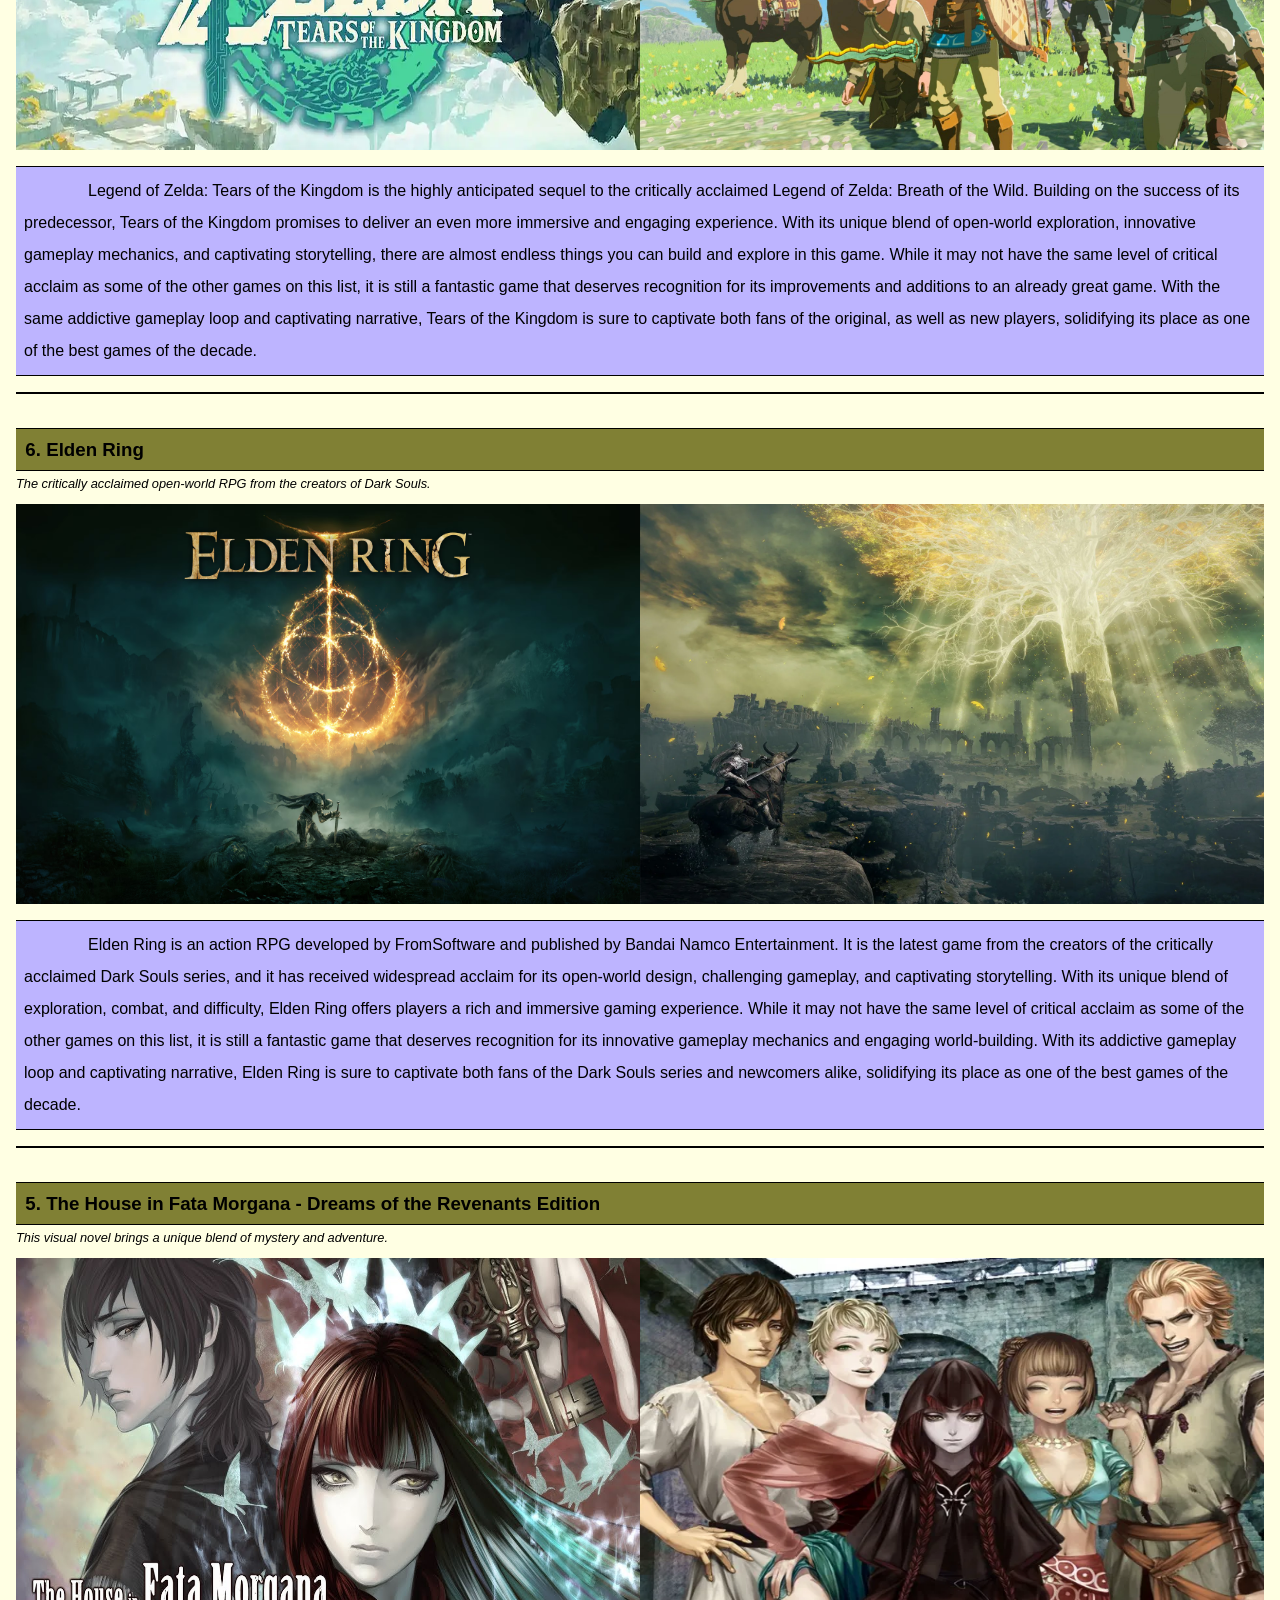
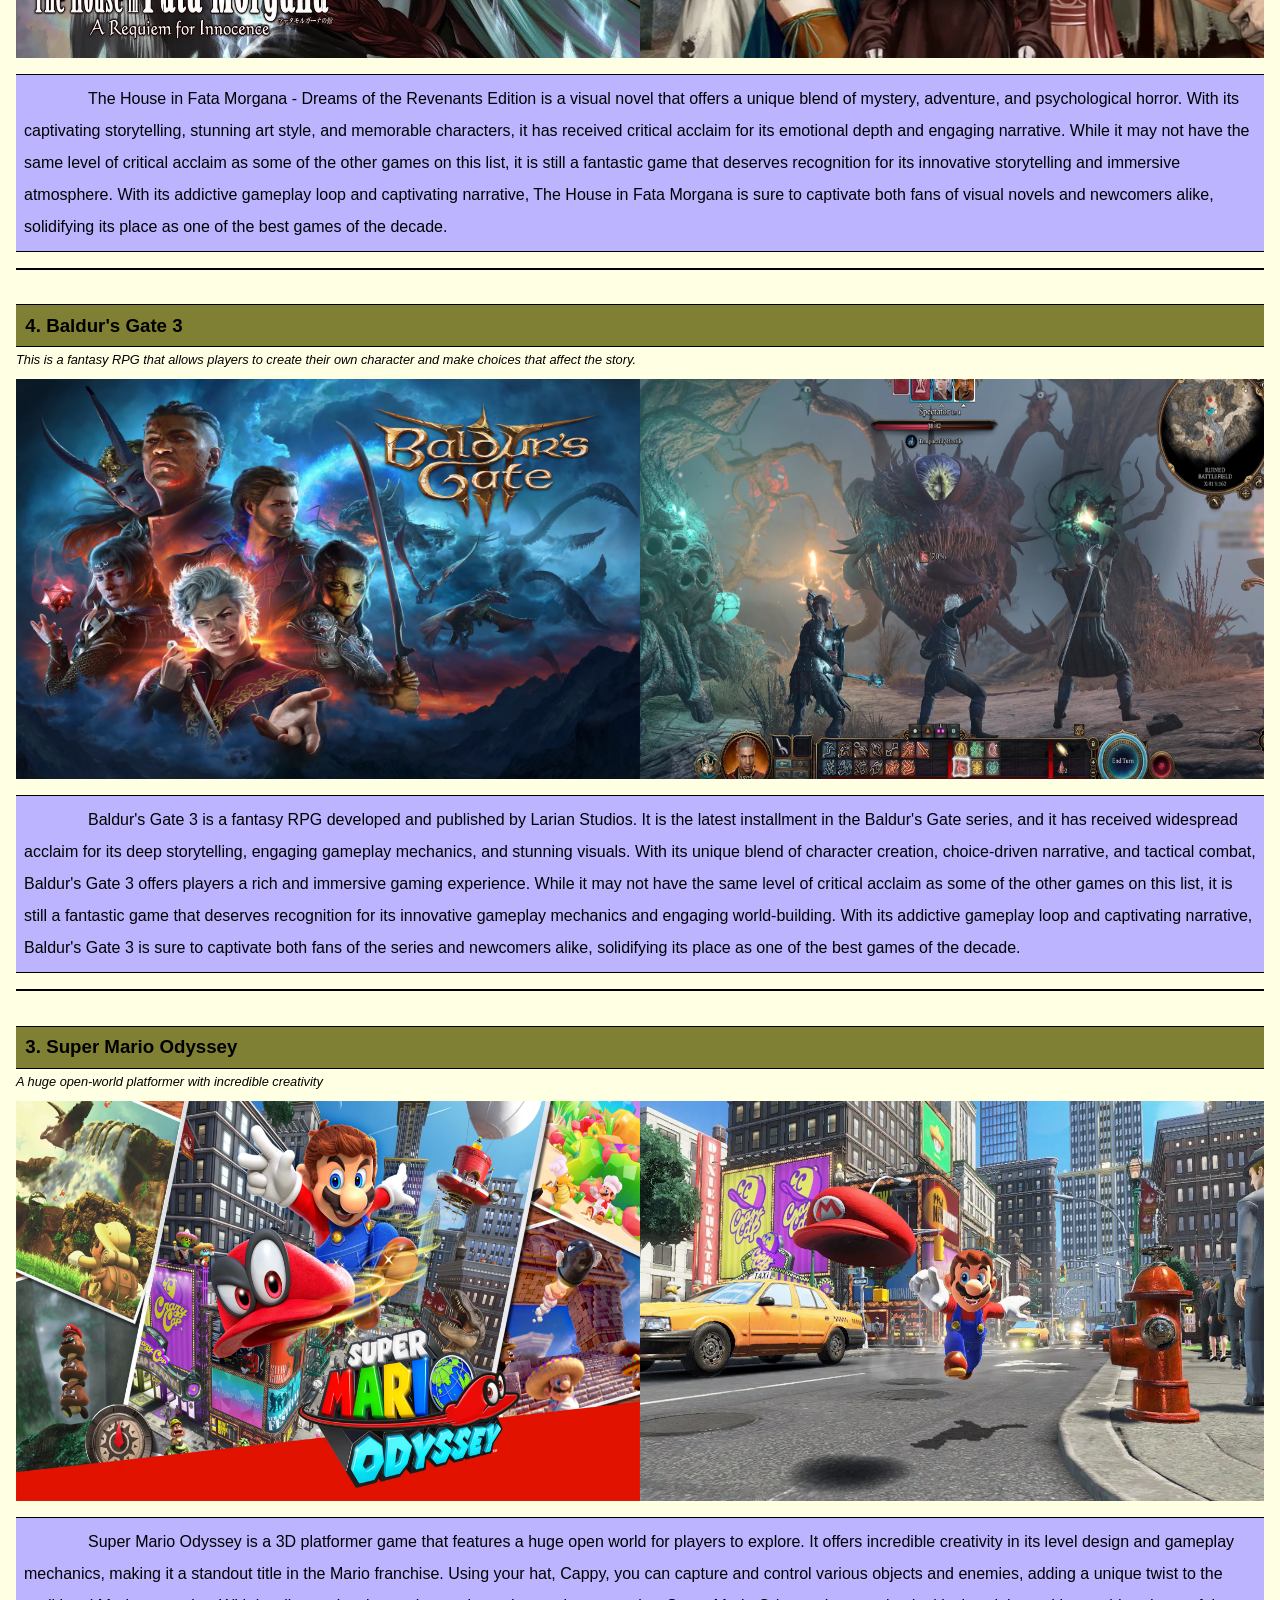
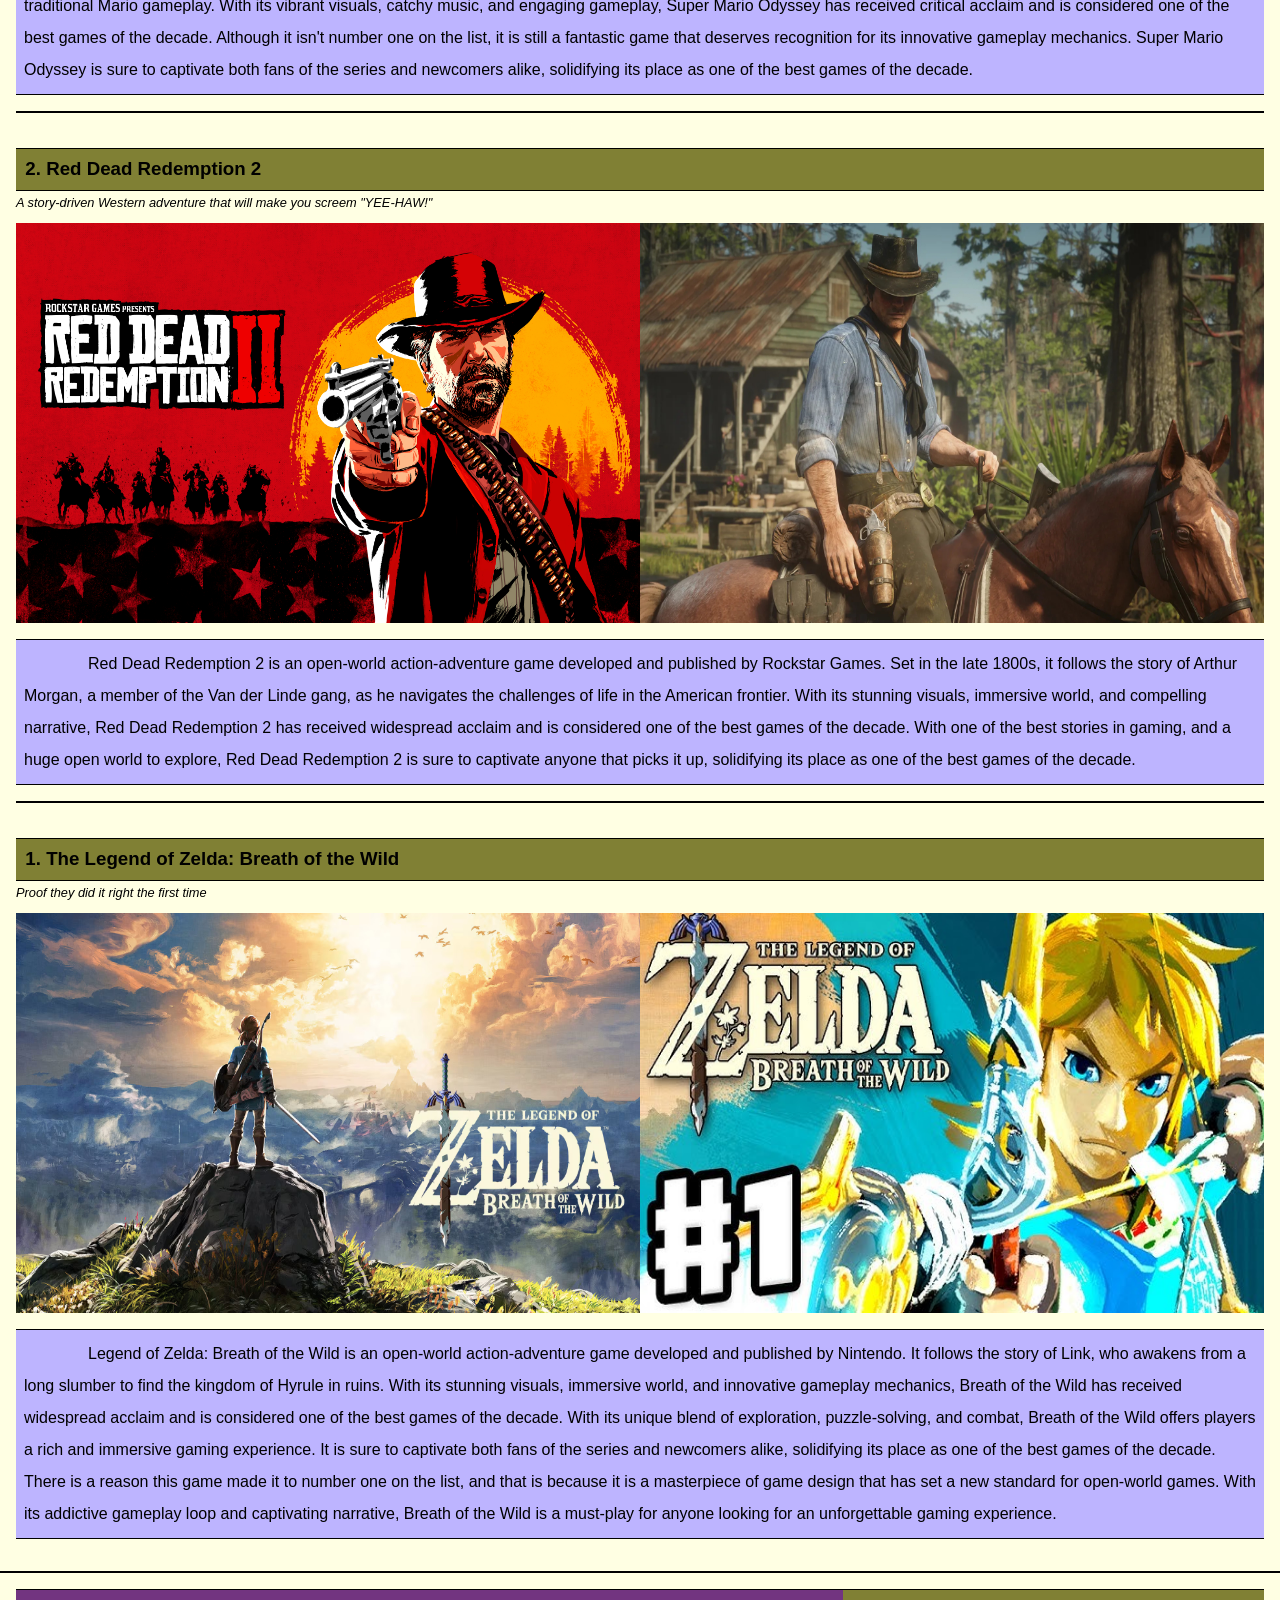
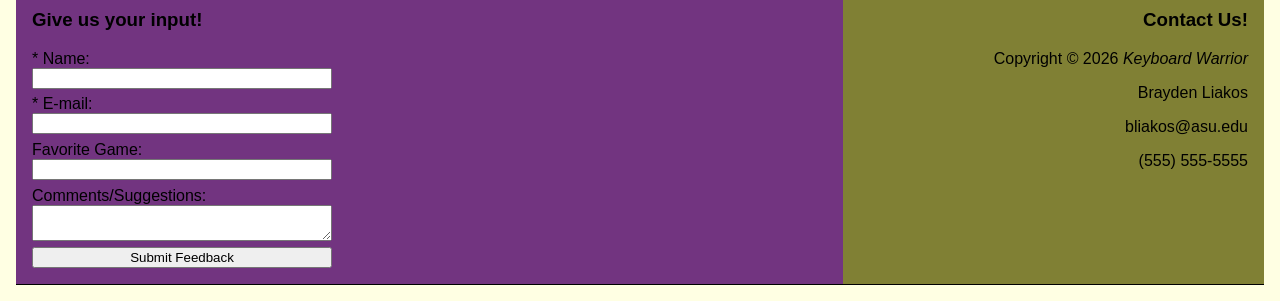
==== commit 6d71f95c: "required input" ====
--- a/bliakos-Project/index.html
+++ b/bliakos-Project/index.html
@@ -397,10 +397,10 @@
 
           <form>
             <label for="name">* Name:</label>
-            <input type="text" id="name" required />
+            <input type="text" id="name" required/>
 
             <label for="email">* E-mail:</label>
-            <input type="email" id="email" />
+            <input type="email" id="email" required/>
 
             <label for="favorite">Favorite Game:</label>
             <input type="text" id="favorite" />
--- a/bliakos-Project/styles.css
+++ b/bliakos-Project/styles.css
@@ -285,7 +285,7 @@
   background-image: url(portal2.jpg);
   height: 400px;
   background-size: 100% 100%;
-  flex: 1;
+  flex: 2;
   background-repeat: no-repeat;
 }
 
@@ -301,7 +301,7 @@
   background-image: url(hades22.jpg);
   height: 400px;
   background-size: 100% 100%;
-  flex: 1;
+  flex: 2;
   background-repeat: no-repeat;
 }
 
@@ -322,15 +322,7 @@
 }
 
 #casualhero1 {
-  background-image: url();
-  height: 400px;
-  background-size: 100% 100%;
-  flex: 1;
-  background-repeat: no-repeat;
-}
-
-#casualhero1-2 {
-  background-image: url();
+  background-image: url(minecraft.jpg);
   height: 400px;
   background-size: 100% 100%;
   flex: 1;
@@ -338,7 +330,7 @@
 }
 
 #casualhero2 {
-  background-image: url();
+  background-image: url(stardew.jpg);
   height: 400px;
   background-size: 100% 100%;
   flex: 1;
@@ -346,23 +338,23 @@
 }
 
 #casualhero2-2 {
-  background-image: url();
-  height: 400px;
-  background-size: 100% 100%;
-  flex: 1;
+  background-image: url(stardew2.jpg);
+  height: 400px;
+  background-size: 100% 100%;
+  flex: 2;
   background-repeat: no-repeat;
 }
 
 #casualhero3 {
-  background-image: url();
-  height: 400px;
-  background-size: 100% 100%;
-  flex: 1;
+  background-image: url(animalcrossing.jpg);
+  height: 400px;
+  background-size: 100% 100%;
+  flex: 2;
   background-repeat: no-repeat;
 }
 
 #casualhero3-2 {
-  background-image: url();
+  background-image: url(animalcrossing2.jpg);
   height: 400px;
   background-size: 100% 100%;
   flex: 1;
@@ -370,7 +362,7 @@
 }
 
 #casualhero4 {
-  background-image: url();
+  background-image: url(sims.jpg);
   height: 400px;
   background-size: 100% 100%;
   flex: 1;
@@ -378,15 +370,15 @@
 }
 
 #casualhero4-2 {
-  background-image: url();
-  height: 400px;
-  background-size: 100% 100%;
-  flex: 1;
+  background-image: url(sims2.jpg);
+  height: 400px;
+  background-size: 100% 100%;
+  flex: 2;
   background-repeat: no-repeat;
 }
 
 #casualhero5 {
-  background-image: url();
+  background-image: url(slimerancher.jpg);
   height: 400px;
   background-size: 100% 100%;
   flex: 1;
@@ -394,15 +386,15 @@
 }
 
 #casualhero5-2 {
-  background-image: url();
-  height: 400px;
-  background-size: 100% 100%;
-  flex: 1;
+  background-image: url(slimerancher2.jpg);
+  height: 400px;
+  background-size: 100% 100%;
+  flex: 2;
   background-repeat: no-repeat;
 }
 
 #casualhero6 {
-  background-image: url();
+  background-image: url(terraria.jpg);
   height: 400px;
   background-size: 100% 100%;
   flex: 1;
@@ -410,15 +402,15 @@
 }
 
 #casualhero6-2 {
-  background-image: url();
-  height: 400px;
-  background-size: 100% 100%;
-  flex: 1;
+  background-image: url(terraria2.jpg);
+  height: 400px;
+  background-size: 100% 100%;
+  flex: 2;
   background-repeat: no-repeat;
 }
 
 #casualhero7 {
-  background-image: url();
+  background-image: url(dreamlight.jpg);
   height: 400px;
   background-size: 100% 100%;
   flex: 1;
@@ -426,15 +418,15 @@
 }
 
 #casualhero7-2 {
-  background-image: url();
-  height: 400px;
-  background-size: 100% 100%;
-  flex: 1;
+  background-image: url(dreamlight2.jpg);
+  height: 400px;
+  background-size: 100% 100%;
+  flex: 2;
   background-repeat: no-repeat;
 }
 
 #casualhero8 {
-  background-image: url();
+  background-image: url(dave.jpg);
   height: 400px;
   background-size: 100% 100%;
   flex: 1;
@@ -442,15 +434,15 @@
 }
 
 #casualhero8-2 {
-  background-image: url();
-  height: 400px;
-  background-size: 100% 100%;
-  flex: 1;
+  background-image: url(dave2.jpg);
+  height: 400px;
+  background-size: 100% 100%;
+  flex: 2;
   background-repeat: no-repeat;
 }
 
 #casualhero9 {
-  background-image: url();
+  background-image: url(bloons.jpg);
   height: 400px;
   background-size: 100% 100%;
   flex: 1;
@@ -458,15 +450,15 @@
 }
 
 #casualhero9-2 {
-  background-image: url();
-  height: 400px;
-  background-size: 100% 100%;
-  flex: 1;
+  background-image: url(bloons2.jpg);
+  height: 400px;
+  background-size: 100% 100%;
+  flex: 2;
   background-repeat: no-repeat;
 }
 
 #casualhero10 {
-  background-image: url();
+  background-image: url(powerwash.jpg);
   height: 400px;
   background-size: 100% 100%;
   flex: 1;
@@ -474,23 +466,15 @@
 }
 
 #casualhero10-2 {
-  background-image: url();
-  height: 400px;
-  background-size: 100% 100%;
-  flex: 1;
+  background-image: url(powerwash2.jpg);
+  height: 400px;
+  background-size: 100% 100%;
+  flex: 2;
   background-repeat: no-repeat;
 }
 
 #comphero1 {
-  background-image: url();
-  height: 400px;
-  background-size: 100% 100%;
-  flex: 1;
-  background-repeat: no-repeat;
-}
-
-#comphero1-2 {
-  background-image: url();
+  background-image: url(league.jpg);
   height: 400px;
   background-size: 100% 100%;
   flex: 1;
@@ -498,7 +482,7 @@
 }
 
 #comphero2 {
-  background-image: url();
+  background-image: url(cs2.jpg);
   height: 400px;
   background-size: 100% 100%;
   flex: 1;
@@ -506,7 +490,7 @@
 }
 
 #comphero2-2 {
-  background-image: url();
+  background-image: url(cs22.jpg);
   height: 400px;
   background-size: 100% 100%;
   flex: 1;
@@ -514,7 +498,7 @@
 }
 
 #comphero3 {
-  background-image: url();
+  background-image: url(val.jpg);
   height: 400px;
   background-size: 100% 100%;
   flex: 1;
@@ -522,15 +506,15 @@
 }
 
 #comphero3-2 {
-  background-image: url();
-  height: 400px;
-  background-size: 100% 100%;
-  flex: 1;
+  background-image: url(val2.jpg);
+  height: 400px;
+  background-size: 100% 100%;
+  flex: 2;
   background-repeat: no-repeat;
 }
 
 #comphero4 {
-  background-image: url();
+  background-image: url(dota.jpg);
   height: 400px;
   background-size: 100% 100%;
   flex: 1;
@@ -538,15 +522,15 @@
 }
 
 #comphero4-2 {
-  background-image: url();
-  height: 400px;
-  background-size: 100% 100%;
-  flex: 1;
+  background-image: url(dota2.jpg);
+  height: 400px;
+  background-size: 100% 100%;
+  flex: 2;
   background-repeat: no-repeat;
 }
 
 #comphero5 {
-  background-image: url();
+  background-image: url(smash.jpg);
   height: 400px;
   background-size: 100% 100%;
   flex: 1;
@@ -554,7 +538,7 @@
 }
 
 #comphero5-2 {
-  background-image: url();
+  background-image: url(smash2.jpg);
   height: 400px;
   background-size: 100% 100%;
   flex: 1;
@@ -562,7 +546,7 @@
 }
 
 #comphero6 {
-  background-image: url();
+  background-image: url(rocketleague.jpg);
   height: 400px;
   background-size: 100% 100%;
   flex: 1;
@@ -570,15 +554,15 @@
 }
 
 #comphero6-2 {
-  background-image: url();
-  height: 400px;
-  background-size: 100% 100%;
-  flex: 1;
+  background-image: url(rocketleague2.jpg);
+  height: 400px;
+  background-size: 100% 100%;
+  flex: 2;
   background-repeat: no-repeat;
 }
 
 #comphero7 {
-  background-image: url();
+  background-image: url(apex.jpg);
   height: 400px;
   background-size: 100% 100%;
   flex: 1;
@@ -586,15 +570,15 @@
 }
 
 #comphero7-2 {
-  background-image: url();
-  height: 400px;
-  background-size: 100% 100%;
-  flex: 1;
+  background-image: url(apex2.jpg);
+  height: 400px;
+  background-size: 100% 100%;
+  flex: 2;
   background-repeat: no-repeat;
 }
 
 #comphero8 {
-  background-image: url();
+  background-image: url(fortnite.jpg);
   height: 400px;
   background-size: 100% 100%;
   flex: 1;
@@ -602,15 +586,15 @@
 }
 
 #comphero8-2 {
-  background-image: url();
-  height: 400px;
-  background-size: 100% 100%;
-  flex: 1;
+  background-image: url(fortnite2.jpg);
+  height: 400px;
+  background-size: 100% 100%;
+  flex: 2;
   background-repeat: no-repeat;
 }
 
 #comphero9 {
-  background-image: url();
+  background-image: url(streetfighter.jpg);
   height: 400px;
   background-size: 100% 100%;
   flex: 1;
@@ -618,7 +602,7 @@
 }
 
 #comphero9-2 {
-  background-image: url();
+  background-image: url(streetfighter2.jpg);
   height: 400px;
   background-size: 100% 100%;
   flex: 1;
@@ -626,7 +610,7 @@
 }
 
 #comphero10 {
-  background-image: url();
+  background-image: url(ow2.jpg);
   height: 400px;
   background-size: 100% 100%;
   flex: 1;
@@ -634,10 +618,10 @@
 }
 
 #comphero10-2 {
-  background-image: url();
-  height: 400px;
-  background-size: 100% 100%;
-  flex: 1;
+  background-image: url(ow22.jpg);
+  height: 400px;
+  background-size: 100% 100%;
+  flex: 2;
   background-repeat: no-repeat;
 }
 
